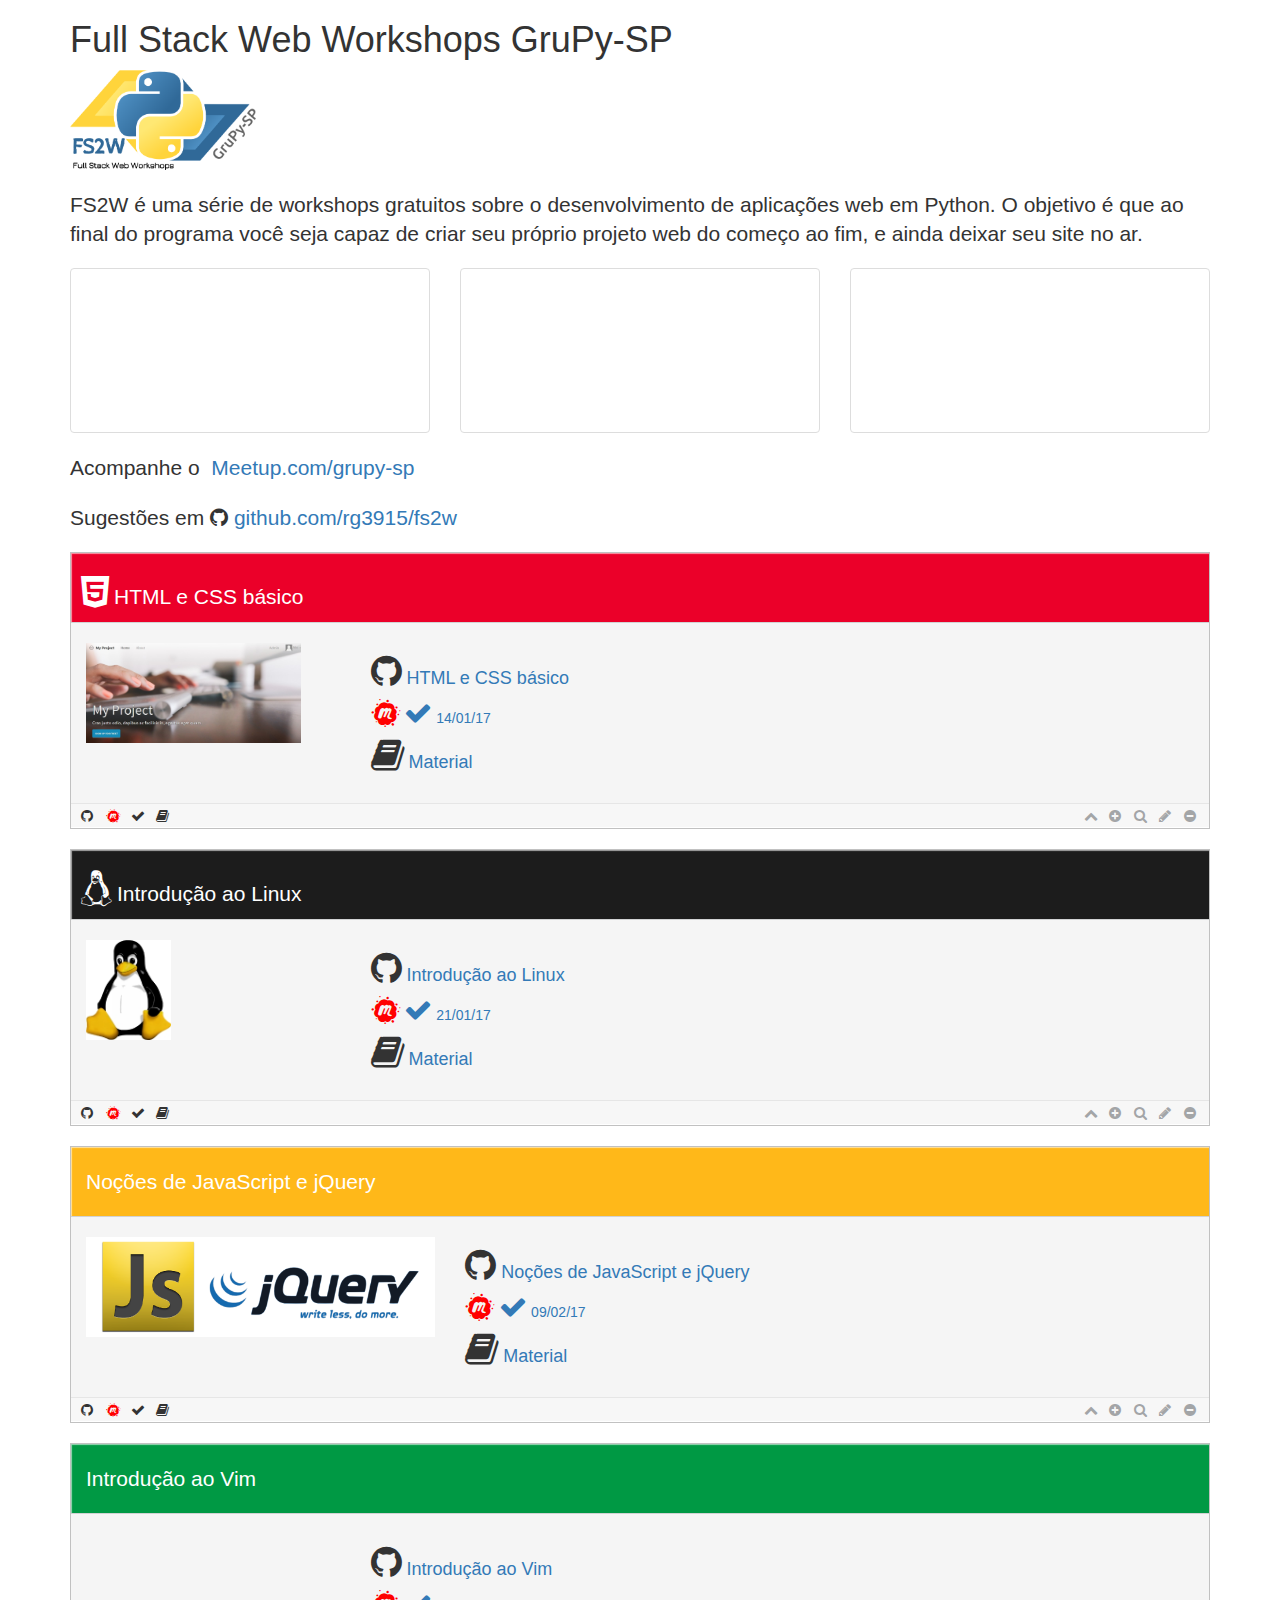
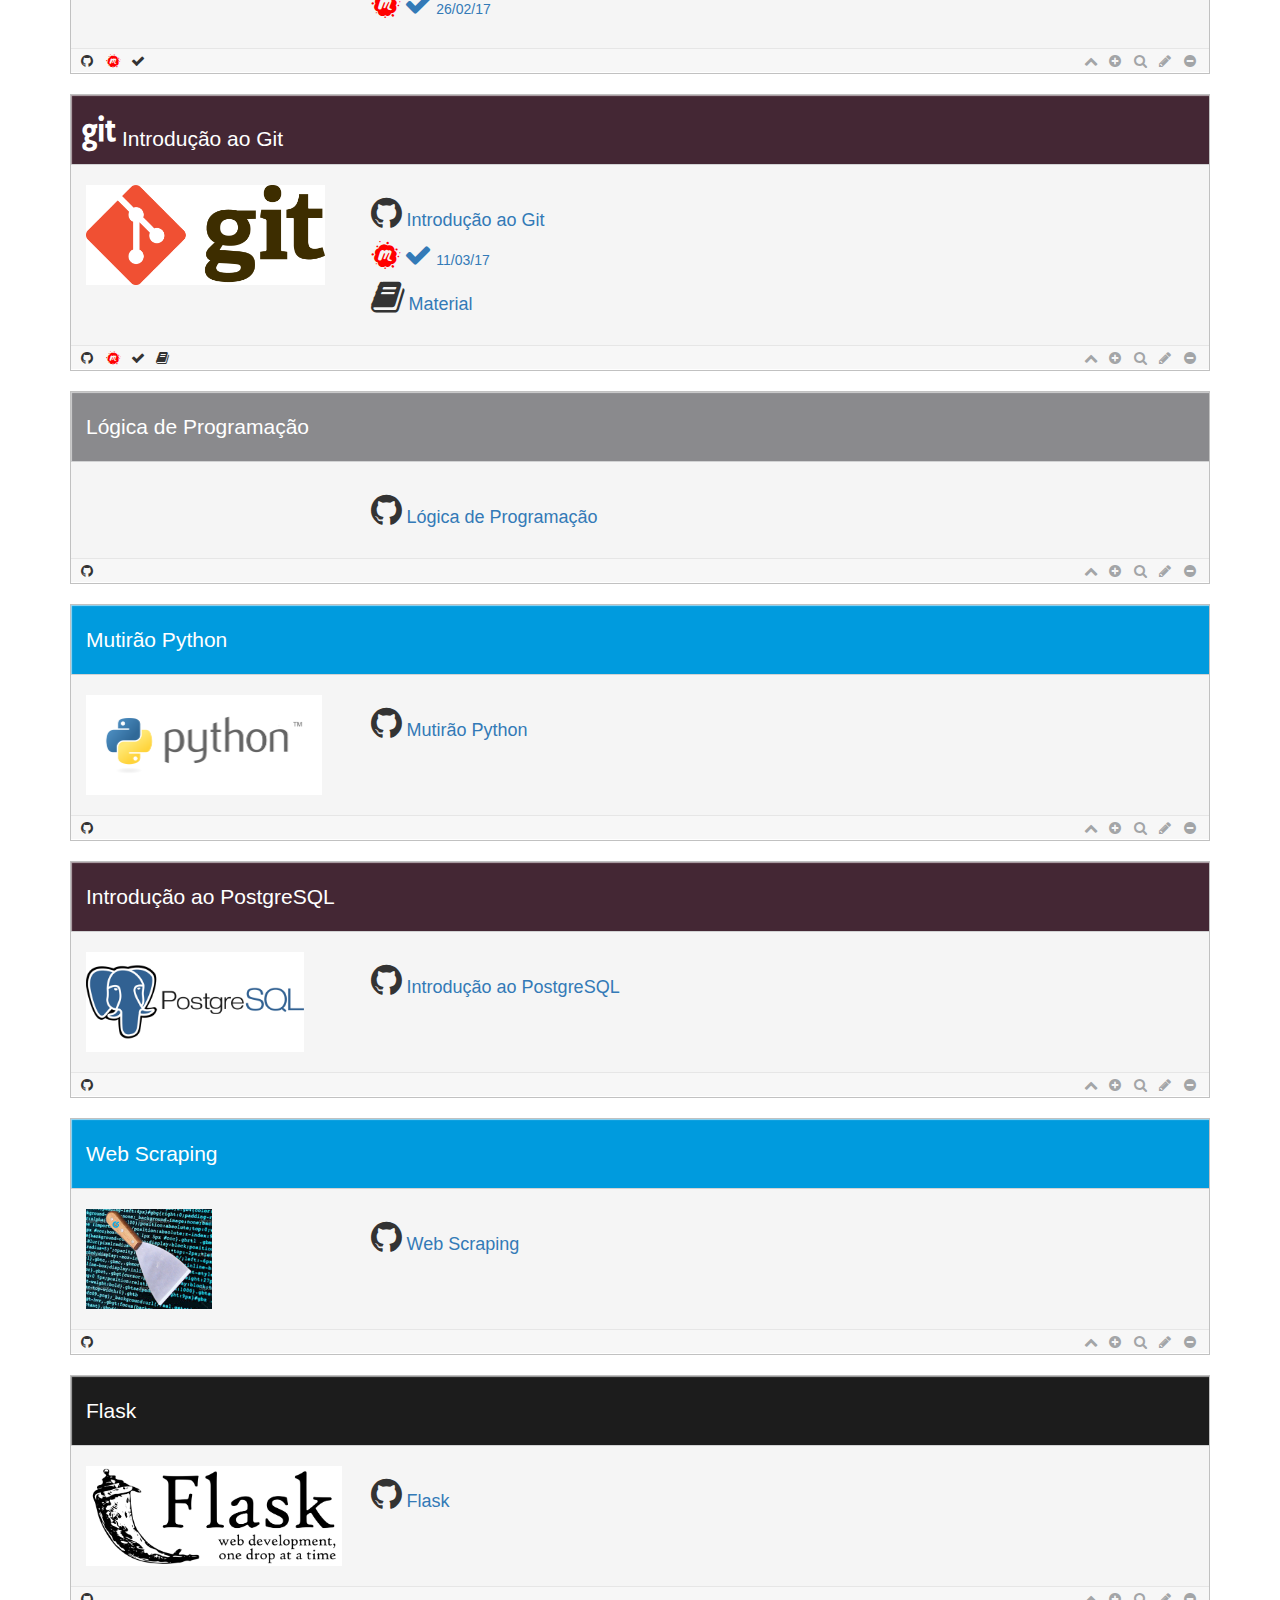
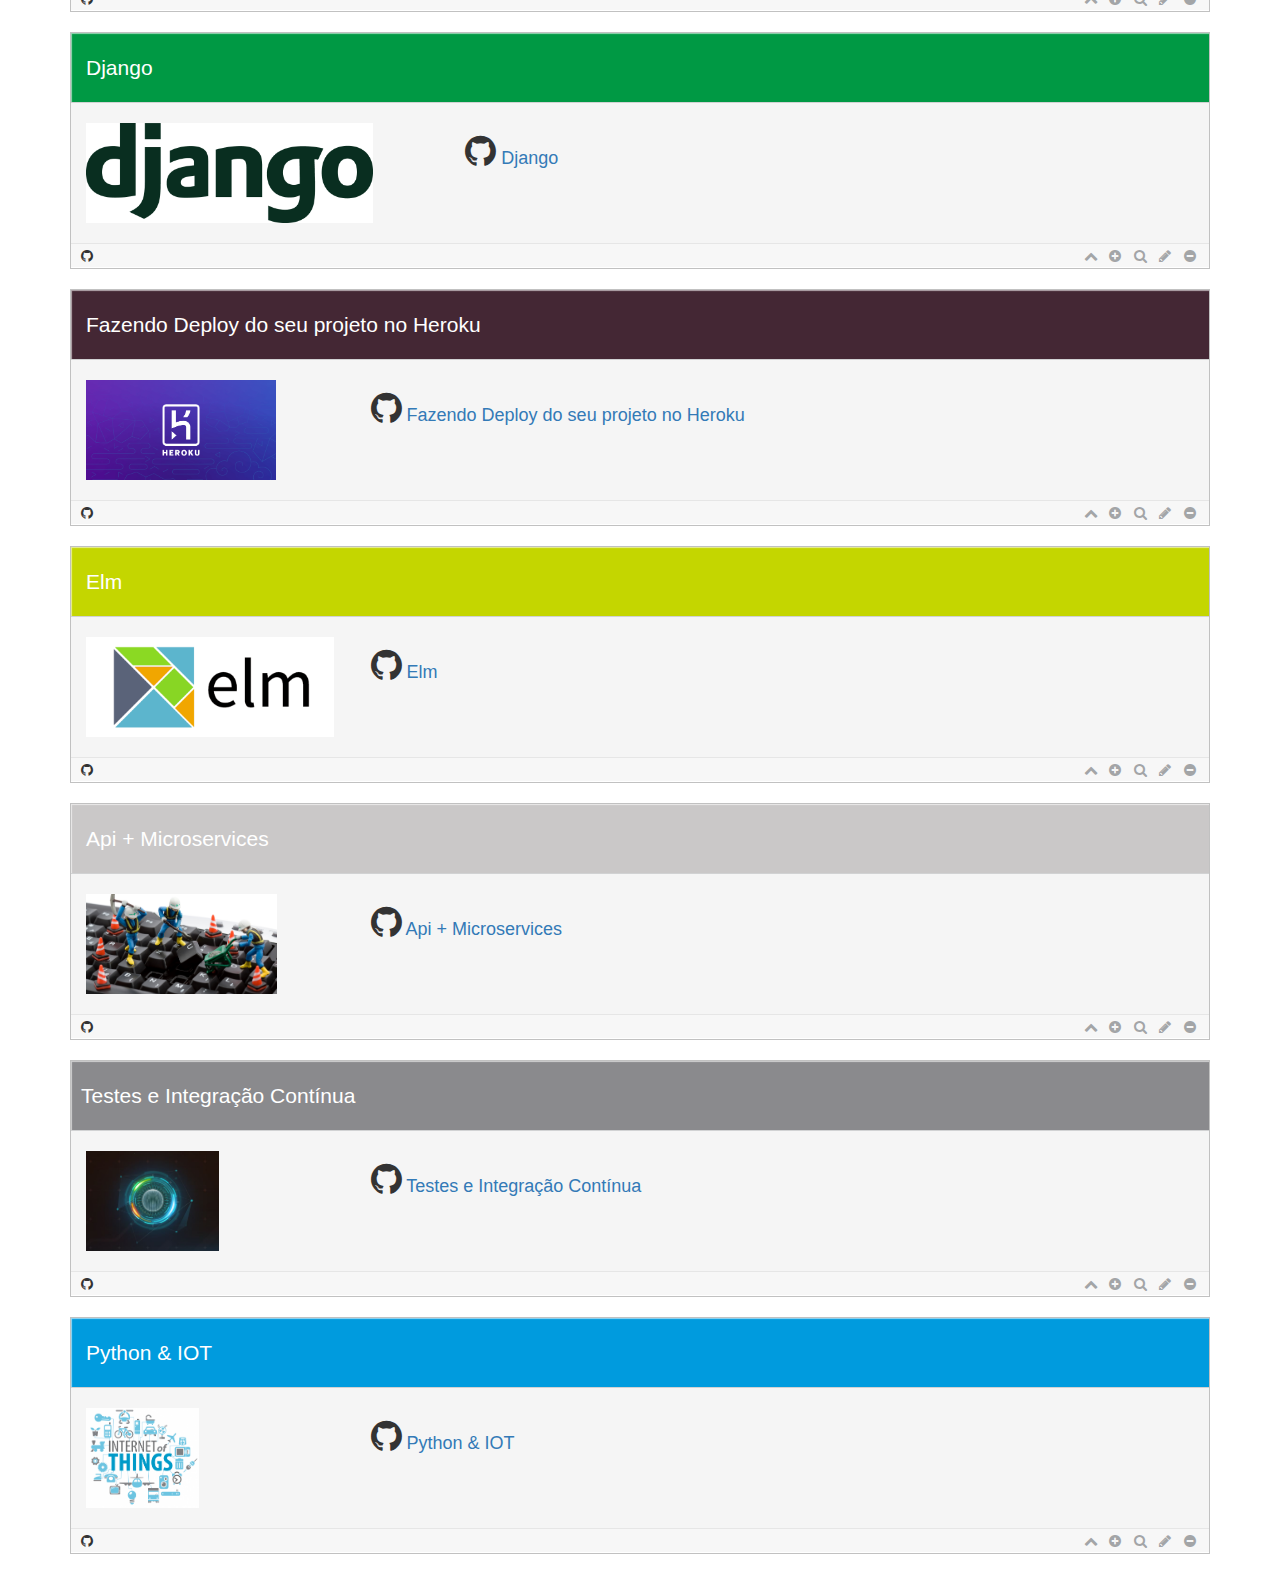
==== index.html @ eae4f8aa "videos" ====
<!DOCTYPE html>
<html lang="en">
<head>
  <meta charset="UTF-8">
  <title>FS2W</title>
  <link rel="stylesheet" href="https://maxcdn.bootstrapcdn.com/font-awesome/4.7.0/css/font-awesome.min.css">
  <link rel="stylesheet" href="https://maxcdn.bootstrapcdn.com/bootstrap/3.3.7/css/bootstrap.min.css">
  <link rel="stylesheet" href="css/status.css">
  <link rel="stylesheet" href="css/style.css">
  <style>
  </style>
</head>
<body>

<div class="container">

<h1>Full Stack Web Workshops GruPy-SP</h1>

<img src="img/fs2w.png" alt="fs2w">

<br>
<br>

<p class="lead">FS2W é uma série de workshops gratuitos sobre o desenvolvimento de aplicações web em Python. O objetivo é que ao final do programa você seja capaz de criar seu próprio projeto web do começo ao fim, e ainda deixar seu site no ar.</p>

<div class="row">
  <div class="col-md-4 col-sm-6 hero-feature">
      <div class="thumbnail">
        <iframe width="100%" src="https://www.youtube.com/embed/ka-7E02YBaE" frameborder="0" allowfullscreen></iframe>
      </div>
  </div>

  <div class="col-md-4 col-sm-6 hero-feature">
      <div class="thumbnail">
        <iframe width="100%" src="https://www.youtube.com/embed/2_ycq6BbQw4" frameborder="0" allowfullscreen></iframe>
      </div>
  </div>

  <div class="col-md-4 col-sm-6 hero-feature">
      <div class="thumbnail">
        <iframe width="100%" src="https://www.youtube.com/embed/T8KTf1VTvoE" frameborder="0" allowfullscreen></iframe>
      </div>
  </div>
</div>

<p class="lead">Acompanhe o <img src="https://a248.e.akamai.net/secure.meetupstatic.com/photos/event/8/f/1/d/highres_454596637.jpeg" alt="" height="30px"> <a href="http://meetup.com/grupy-sp" target="_blank">Meetup.com/grupy-sp</a></p>

<p class="lead">Sugestões em <span class="fa fa-github"></span> <a href="https://github.com/rg3915/fs2w" target="_blank">github.com/rg3915/fs2w</a></p>

<!-- 01 HTML e CSS básico -->

<div class="widget widget-gray"> <!-- TYPE PANEL -->
  <div id="div1" class="widget-head btn-red"> <!-- HEAD PANEL -->
    <h4 class="mytitle">
      <i class="fa fa-html5 fa-2x"></i>
      <span class="lead">HTML e CSS básico</span>
    </h4>
  </div><!-- /HEAD PANEL -->

  <div class="widget-body" id="widget-body1"> <!-- CONTENT PANEL -->
    <div class="row">
      <div class="col-md-3">
        <img src="img/html_css.jpg" alt="">
      </div>
      <div class="col-md-9">
        <h4>
          <i class="fa fa-github fa-2x"></i>
          <a class="mytitle" href="https://github.com/rg3915/fs2w/blob/master/html-e-css-basico.md" target="_blank">
          <span>HTML e CSS básico</span></a>
        </h4>
        <h5>
          <i class="fa fa-meetup fa-2x"></i>
          <a href="http://meetu.ps/356g6q" target="_blank"><i class="fa fa-check fa-2x"></i> 14/01/17</a>
        </h5>
        <h4>
          <i class="fa fa-book fa-2x"></i>
          <a href="http://www.slideshare.net/AmirdoNascimentoElem/html-e-css-71006416" target="_blank">Material</a>
        </h4>
      </div>
    </div>
  </div><!-- /CONTENT PANEL -->

  <div class="widget-footer"><!-- FOOTER PANEL-->
    <div class="lfooter">
      <i class="fa fa-book"></i>
      <i class="fa fa-check"></i>
      <i class="fa fa-meetup"></i>
      <i class="fa fa-github"></i>
    </div>
    <div class="gfa">
      <i class="fa fa-minus-circle fa-1x" data-toggle="tooltip" data-placement="right" title="" data-original-title="FA-MINUS-CIRCLE"></i>
      <i class="fa fa-pencil fa-1x" data-toggle="tooltip" data-placement="right" title="" data-original-title="FA-PENCIL"></i>
      <i class="fa fa-search fa-1x" data-toggle="tooltip" data-placement="right" title="" data-original-title="FA-SEARCH"></i>
      <i class="fa fa-plus-circle fa-1x" data-toggle="tooltip" data-placement="right" title="" data-original-title="FA-PLUS-CIRCLE"></i>
      <i id="toggle1" class="fa fa-chevron-up fa-1x" data-toggle="tooltip" data-placement="right" title="" data-original-title="FA-PLUS-CIRCLE"></i>
    </div>
  </div><!-- /FOOTER PANEL--> 

</div><!-- /TYPE PANEL -->

<!-- 02 Introdução ao Linux -->

<div class="widget widget-gray"> <!-- TYPE PANEL -->
  <div id="div2" class="widget-head btn-black"> <!-- HEAD PANEL -->
    <h4 class="mytitle">
      <i class="fa fa-linux fa-2x"></i>
      <span class="lead">Introdução ao Linux</span>
    </h4>
  </div><!-- /HEAD PANEL -->

  <div class="widget-body" id="widget-body2"> <!-- CONTENT PANEL -->
    <div class="row">
      <div class="col-md-3">
        <img src="img/linux.jpg" alt="">
      </div>
      <div class="col-md-9">
        <h4>
          <i class="fa fa-github fa-2x"></i>
          <a class="mytitle" href="https://github.com/rg3915/fs2w/blob/master/linux.md" target="_blank">
          <span>Introdução ao Linux</span></a>
        </h4>
        <h5>
          <i class="fa fa-meetup fa-2x"></i>
          <a href="http://meetu.ps/35pqQJ" target="_blank"><i class="fa fa-check fa-2x"></i> 21/01/17</a>
        </h5>
        <h4>
          <i class="fa fa-book fa-2x"></i>
          <a href="https://speakerdeck.com/rafaelhenrique/linux-e-python" target="_blank">Material</a>
        </h4>
      </div>
    </div>
  </div><!-- /CONTENT PANEL -->

  <div class="widget-footer"><!-- FOOTER PANEL-->
    <div class="lfooter">
      <i class="fa fa-book"></i>
      <i class="fa fa-check"></i>
      <i class="fa fa-meetup"></i>
      <i class="fa fa-github"></i>
    </div>
    <div class="gfa">
      <i class="fa fa-minus-circle fa-1x" data-toggle="tooltip" data-placement="right" title="" data-original-title="FA-MINUS-CIRCLE"></i>
      <i class="fa fa-pencil fa-1x" data-toggle="tooltip" data-placement="right" title="" data-original-title="FA-PENCIL"></i>
      <i class="fa fa-search fa-1x" data-toggle="tooltip" data-placement="right" title="" data-original-title="FA-SEARCH"></i>
      <i class="fa fa-plus-circle fa-1x" data-toggle="tooltip" data-placement="right" title="" data-original-title="FA-PLUS-CIRCLE"></i>
      <i id="toggle2" class="fa fa-chevron-up fa-1x" data-toggle="tooltip" data-placement="right" title="" data-original-title="FA-PLUS-CIRCLE"></i>
    </div>
  </div><!-- /FOOTER PANEL--> 

</div><!-- /TYPE PANEL -->

<!-- 03 Noções de JavaScript e jQuery -->

<div class="widget widget-gray"> <!-- TYPE PANEL -->
  <div id="div3" class="widget-head btn-yellow"> <!-- HEAD PANEL -->
    <h4 class="mytitle">
      <img src="img/javascript_logo.svg" alt="" height="30px">
      <span class="lead">Noções de JavaScript e jQuery</span>
    </h4>
  </div><!-- /HEAD PANEL -->

  <div class="widget-body" id="widget-body3"> <!-- CONTENT PANEL -->
    <div class="row">
      <div class="col-md-4">
        <img src="img/js_jquery.png" alt="">
      </div>
      <div class="col-md-8">
        <h4>
          <i class="fa fa-github fa-2x"></i>
          <a class="mytitle" href="https://github.com/rg3915/fs2w/blob/master/nocoes-de-javascript-jquery.md" target="_blank">
          <span>Noções de JavaScript e jQuery</span></a>
        </h4>
        <h5>
          <i class="fa fa-meetup fa-2x"></i>
          <a href="http://meetu.ps/35R0yt" target="_blank"><i class="fa fa-check fa-2x"></i> 09/02/17</a>
        </h5>
        <h4>
          <i class="fa fa-book fa-2x"></i>
          <a href="http://bit.ly/2lOz4XF" target="_blank">Material</a>
        </h4>
      </div>
    </div>
  </div><!-- /CONTENT PANEL -->

  <div class="widget-footer"><!-- FOOTER PANEL-->
    <div class="lfooter">
      <i class="fa fa-book"></i>
      <i class="fa fa-check"></i>
      <i class="fa fa-meetup"></i>
      <i class="fa fa-github"></i>
    </div>
    <div class="gfa">
      <i class="fa fa-minus-circle fa-1x" data-toggle="tooltip" data-placement="right" title="" data-original-title="FA-MINUS-CIRCLE"></i>
      <i class="fa fa-pencil fa-1x" data-toggle="tooltip" data-placement="right" title="" data-original-title="FA-PENCIL"></i>
      <i class="fa fa-search fa-1x" data-toggle="tooltip" data-placement="right" title="" data-original-title="FA-SEARCH"></i>
      <i class="fa fa-plus-circle fa-1x" data-toggle="tooltip" data-placement="right" title="" data-original-title="FA-PLUS-CIRCLE"></i>
      <i id="toggle3" class="fa fa-chevron-up fa-1x" data-toggle="tooltip" data-placement="right" title="" data-original-title="FA-PLUS-CIRCLE"></i>
    </div>
  </div><!-- /FOOTER PANEL--> 

</div><!-- /TYPE PANEL -->

<!-- 04 Introdução ao Vim -->

<div class="widget widget-gray"> <!-- TYPE PANEL -->
  <div id="div4" class="widget-head btn-green"> <!-- HEAD PANEL -->
    <h4 class="mytitle">
      <img src="img/vim_white_logo.png" alt="" height="30px">
      <span class="lead">Introdução ao Vim</span>
    </h4>
  </div><!-- /HEAD PANEL -->

  <div class="widget-body" id="widget-body4"> <!-- CONTENT PANEL -->
    <div class="row">
      <div class="col-md-3">
        <img src="img/vim.svg" alt="">
      </div>
      <div class="col-md-9">
        <h4>
          <i class="fa fa-github fa-2x"></i>
          <a class="mytitle" href="https://github.com/rg3915/fs2w/blob/master/vim.md" target="_blank">
          <span>Introdução ao Vim</span></a>
        </h4>
        <h5>
          <i class="fa fa-meetup fa-2x"></i>
          <a href="http://meetu.ps/36XGr4" target="_blank"><i class="fa fa-check fa-2x"></i> 26/02/17</a>
        </h5>
        <!-- <h4>
          <i class="fa fa-book fa-2x"></i>
          <a href="" target="_blank">Material</a>
        </h4> -->
      </div>
    </div>
  </div><!-- /CONTENT PANEL -->

  <div class="widget-footer"><!-- FOOTER PANEL-->
    <div class="lfooter">
      <!-- <i class="fa fa-book"></i> -->
      <i class="fa fa-check"></i>
      <i class="fa fa-meetup"></i>
      <i class="fa fa-github"></i>
    </div>
    <div class="gfa">
      <i class="fa fa-minus-circle fa-1x" data-toggle="tooltip" data-placement="right" title="" data-original-title="FA-MINUS-CIRCLE"></i>
      <i class="fa fa-pencil fa-1x" data-toggle="tooltip" data-placement="right" title="" data-original-title="FA-PENCIL"></i>
      <i class="fa fa-search fa-1x" data-toggle="tooltip" data-placement="right" title="" data-original-title="FA-SEARCH"></i>
      <i class="fa fa-plus-circle fa-1x" data-toggle="tooltip" data-placement="right" title="" data-original-title="FA-PLUS-CIRCLE"></i>
      <i id="toggle4" class="fa fa-chevron-up fa-1x" data-toggle="tooltip" data-placement="right" title="" data-original-title="FA-PLUS-CIRCLE"></i>
    </div>
  </div><!-- /FOOTER PANEL--> 

</div><!-- /TYPE PANEL -->

<!-- 05 Introdução ao Git -->

<div class="widget widget-gray"> <!-- TYPE PANEL -->
  <div id="div5" class="widget-head btn-violet"> <!-- HEAD PANEL -->
    <h4 class="mytitle">
      <i class="fa fa-git fa-2x"></i>
      <span class="lead">Introdução ao Git</span>
    </h4>
  </div><!-- /HEAD PANEL -->

  <div class="widget-body" id="widget-body5"> <!-- CONTENT PANEL -->
    <div class="row">
      <div class="col-md-3">
        <img src="img/git.png" alt="">
      </div>
      <div class="col-md-9">
        <h4>
          <i class="fa fa-github fa-2x"></i>
          <a class="mytitle" href="https://github.com/rg3915/fs2w/blob/master/introducao-a-git.md" target="_blank">
          <span>Introdução ao Git</span></a>
        </h4>
        <h5>
          <i class="fa fa-meetup fa-2x"></i>
          <a href="http://meetu.ps/37nqPm" target="_blank"><i class="fa fa-check fa-2x"></i> 11/03/17</a>
        </h5>
        <h4>
          <i class="fa fa-book fa-2x"></i>
          <a href="https://github.com/samukasmk/git-brucelee/" target="_blank">Material</a>
        </h4>
      </div>
    </div>
  </div><!-- /CONTENT PANEL -->

  <div class="widget-footer"><!-- FOOTER PANEL-->
    <div class="lfooter">
      <i class="fa fa-book"></i>
      <i class="fa fa-check"></i>
      <i class="fa fa-meetup"></i>
      <i class="fa fa-github"></i>
    </div>
    <div class="gfa">
      <i class="fa fa-minus-circle fa-1x" data-toggle="tooltip" data-placement="right" title="" data-original-title="FA-MINUS-CIRCLE"></i>
      <i class="fa fa-pencil fa-1x" data-toggle="tooltip" data-placement="right" title="" data-original-title="FA-PENCIL"></i>
      <i class="fa fa-search fa-1x" data-toggle="tooltip" data-placement="right" title="" data-original-title="FA-SEARCH"></i>
      <i class="fa fa-plus-circle fa-1x" data-toggle="tooltip" data-placement="right" title="" data-original-title="FA-PLUS-CIRCLE"></i>
      <i id="toggle5" class="fa fa-chevron-up fa-1x" data-toggle="tooltip" data-placement="right" title="" data-original-title="FA-PLUS-CIRCLE"></i>
    </div>
  </div><!-- /FOOTER PANEL--> 

</div><!-- /TYPE PANEL -->

<!-- 06 Lógica de Programação -->

<div class="widget widget-gray"> <!-- TYPE PANEL -->
  <div id="div6" class="widget-head btn-dark-gray"> <!-- HEAD PANEL -->
    <h4 class="mytitle">
      <img src="img/brain.svg" alt="" height="30px">
      <span class="lead">Lógica de Programação</span>
    </h4>
  </div><!-- /HEAD PANEL -->

  <div class="widget-body" id="widget-body6"> <!-- CONTENT PANEL -->
    <div class="row">
      <div class="col-md-3">
        <img src="https://images.alphacoders.com/546/546191.jpg" alt="">
      </div>
      <div class="col-md-9">
        <h4>
          <i class="fa fa-github fa-2x"></i>
          <a class="mytitle" href="https://github.com/rg3915/fs2w/blob/master/logica-de-programacao.md" target="_blank">
          <span>Lógica de Programação</span></a>
        </h4>
        <!-- <h5>
          <i class="fa fa-meetup fa-2x"></i>
          <a href="" target="_blank"> /17</a>
        </h5>
        <h4>
          <i class="fa fa-book fa-2x"></i>
          <a href="" target="_blank">Material</a>
        </h4> -->
      </div>
    </div>
  </div><!-- /CONTENT PANEL -->

  <div class="widget-footer"><!-- FOOTER PANEL-->
    <div class="lfooter">
      <!-- <i class="fa fa-book"></i>
      <i class="fa fa-meetup"></i> -->
      <i class="fa fa-github"></i>
    </div>
    <div class="gfa">
      <i class="fa fa-minus-circle fa-1x" data-toggle="tooltip" data-placement="right" title="" data-original-title="FA-MINUS-CIRCLE"></i>
      <i class="fa fa-pencil fa-1x" data-toggle="tooltip" data-placement="right" title="" data-original-title="FA-PENCIL"></i>
      <i class="fa fa-search fa-1x" data-toggle="tooltip" data-placement="right" title="" data-original-title="FA-SEARCH"></i>
      <i class="fa fa-plus-circle fa-1x" data-toggle="tooltip" data-placement="right" title="" data-original-title="FA-PLUS-CIRCLE"></i>
      <i id="toggle6" class="fa fa-chevron-up fa-1x" data-toggle="tooltip" data-placement="right" title="" data-original-title="FA-PLUS-CIRCLE"></i>
    </div>
  </div><!-- /FOOTER PANEL--> 

</div><!-- /TYPE PANEL -->


<!-- 07 Mutirão Python -->

<div class="widget widget-gray"> <!-- TYPE PANEL -->
  <div id="div7" class="widget-head btn-blue"> <!-- HEAD PANEL -->
    <h4 class="mytitle">
      <img src="img/python_white_logo.png" alt="" height="30px">
      <span class="lead">Mutirão Python</span>
    </h4>
  </div><!-- /HEAD PANEL -->

  <div class="widget-body" id="widget-body7"> <!-- CONTENT PANEL -->
    <div class="row">
      <div class="col-md-3">
        <img src="img/python2.png" alt="">
      </div>
      <div class="col-md-9">
        <h4>
          <i class="fa fa-github fa-2x"></i>
          <a class="mytitle" href="https://github.com/rg3915/fs2w/blob/master/LINK" target="_blank">
          <span>Mutirão Python</span></a>
        </h4>
        <!-- <h5>
          <i class="fa fa-meetup fa-2x"></i>
          <a href="" target="_blank"> /17</a>
        </h5>
        <h4>
          <i class="fa fa-book fa-2x"></i>
          <a href="" target="_blank">Material</a>
        </h4> -->
      </div>
    </div>
  </div><!-- /CONTENT PANEL -->

  <div class="widget-footer"><!-- FOOTER PANEL-->
    <div class="lfooter">
      <!-- <i class="fa fa-book"></i>
      <i class="fa fa-meetup"></i> -->
      <i class="fa fa-github"></i>
    </div>
    <div class="gfa">
      <i class="fa fa-minus-circle fa-1x" data-toggle="tooltip" data-placement="right" title="" data-original-title="FA-MINUS-CIRCLE"></i>
      <i class="fa fa-pencil fa-1x" data-toggle="tooltip" data-placement="right" title="" data-original-title="FA-PENCIL"></i>
      <i class="fa fa-search fa-1x" data-toggle="tooltip" data-placement="right" title="" data-original-title="FA-SEARCH"></i>
      <i class="fa fa-plus-circle fa-1x" data-toggle="tooltip" data-placement="right" title="" data-original-title="FA-PLUS-CIRCLE"></i>
      <i id="toggle7" class="fa fa-chevron-up fa-1x" data-toggle="tooltip" data-placement="right" title="" data-original-title="FA-PLUS-CIRCLE"></i>
    </div>
  </div><!-- /FOOTER PANEL--> 

</div><!-- /TYPE PANEL -->

<!-- 08 Introdução ao PostgreSQL -->

<div class="widget widget-gray"> <!-- TYPE PANEL -->
  <div id="div8" class="widget-head btn-violet"> <!-- HEAD PANEL -->
    <h4 class="mytitle">
      <img src="img/postgresql_white_logo.png" alt="" height="30px">
      <span class="lead">Introdução ao PostgreSQL</span>
    </h4>
  </div><!-- /HEAD PANEL -->

  <div class="widget-body" id="widget-body8"> <!-- CONTENT PANEL -->
    <div class="row">
      <div class="col-md-3">
        <img src="img/postgresql2.png" alt="">
      </div>
      <div class="col-md-9">
        <h4>
          <i class="fa fa-github fa-2x"></i>
          <a class="mytitle" href="https://github.com/rg3915/fs2w/blob/master/introducao-ao-postgresql.md" target="_blank">
          <span>Introdução ao PostgreSQL</span></a>
        </h4>
        <!-- <h5>
          <i class="fa fa-meetup fa-2x"></i>
          <a href="" target="_blank"> /17</a>
        </h5>
        <h4>
          <i class="fa fa-book fa-2x"></i>
          <a href="" target="_blank">Material</a>
        </h4> -->
      </div>
    </div>
  </div><!-- /CONTENT PANEL -->

  <div class="widget-footer"><!-- FOOTER PANEL-->
    <div class="lfooter">
      <!-- <i class="fa fa-book"></i>
      <i class="fa fa-meetup"></i> -->
      <i class="fa fa-github"></i>
    </div>
    <div class="gfa">
      <i class="fa fa-minus-circle fa-1x" data-toggle="tooltip" data-placement="right" title="" data-original-title="FA-MINUS-CIRCLE"></i>
      <i class="fa fa-pencil fa-1x" data-toggle="tooltip" data-placement="right" title="" data-original-title="FA-PENCIL"></i>
      <i class="fa fa-search fa-1x" data-toggle="tooltip" data-placement="right" title="" data-original-title="FA-SEARCH"></i>
      <i class="fa fa-plus-circle fa-1x" data-toggle="tooltip" data-placement="right" title="" data-original-title="FA-PLUS-CIRCLE"></i>
      <i id="toggle8" class="fa fa-chevron-up fa-1x" data-toggle="tooltip" data-placement="right" title="" data-original-title="FA-PLUS-CIRCLE"></i>
    </div>
  </div><!-- /FOOTER PANEL--> 

</div><!-- /TYPE PANEL -->


<!-- 09 Web Scraping -->

<div class="widget widget-gray"> <!-- TYPE PANEL -->
  <div id="div9" class="widget-head btn-blue"> <!-- HEAD PANEL -->
    <h4 class="mytitle">
      <img src="img/scrapy.png" alt="" height="30px">
      <span class="lead">Web Scraping</span>
    </h4>
  </div><!-- /HEAD PANEL -->

  <div class="widget-body" id="widget-body9"> <!-- CONTENT PANEL -->
    <div class="row">
      <div class="col-md-3">
        <img src="img/web_scraper.png" alt="">
      </div>
      <div class="col-md-9">
        <h4>
          <i class="fa fa-github fa-2x"></i>
          <a class="mytitle" href="https://github.com/rg3915/fs2w/blob/master/web-scraping.md" target="_blank">
          <span>Web Scraping</span></a>
        </h4>
        <!-- <h5>
          <i class="fa fa-meetup fa-2x"></i>
          <a href="" target="_blank"> /17</a>
        </h5>
        <h4>
          <i class="fa fa-book fa-2x"></i>
          <a href="" target="_blank">Material</a>
        </h4> -->
      </div>
    </div>
  </div><!-- /CONTENT PANEL -->

  <div class="widget-footer"><!-- FOOTER PANEL-->
    <div class="lfooter">
      <!-- <i class="fa fa-book"></i>
      <i class="fa fa-meetup"></i> -->
      <i class="fa fa-github"></i>
    </div>
    <div class="gfa">
      <i class="fa fa-minus-circle fa-1x" data-toggle="tooltip" data-placement="right" title="" data-original-title="FA-MINUS-CIRCLE"></i>
      <i class="fa fa-pencil fa-1x" data-toggle="tooltip" data-placement="right" title="" data-original-title="FA-PENCIL"></i>
      <i class="fa fa-search fa-1x" data-toggle="tooltip" data-placement="right" title="" data-original-title="FA-SEARCH"></i>
      <i class="fa fa-plus-circle fa-1x" data-toggle="tooltip" data-placement="right" title="" data-original-title="FA-PLUS-CIRCLE"></i>
      <i id="toggle9" class="fa fa-chevron-up fa-1x" data-toggle="tooltip" data-placement="right" title="" data-original-title="FA-PLUS-CIRCLE"></i>
    </div>
  </div><!-- /FOOTER PANEL--> 

</div><!-- /TYPE PANEL -->


<!-- 10 Flask -->

<div class="widget widget-gray"> <!-- TYPE PANEL -->
  <div id="div10" class="widget-head btn-black"> <!-- HEAD PANEL -->
    <h4 class="mytitle">
      <img src="img/flask_logo.png" alt="" height="30px">
      <span class="lead">Flask</span>
    </h4>
  </div><!-- /HEAD PANEL -->

  <div class="widget-body" id="widget-body10"> <!-- CONTENT PANEL -->
    <div class="row">
      <div class="col-md-3">
        <img src="img/flask2.png" alt="">
      </div>
      <div class="col-md-9">
        <h4>
          <i class="fa fa-github fa-2x"></i>
          <a class="mytitle" href="https://github.com/rg3915/fs2w/blob/master/flask.md" target="_blank">
          <span>Flask</span></a>
        </h4>
        <!-- <h5>
          <i class="fa fa-meetup fa-2x"></i>
          <a href="" target="_blank"> /17</a>
        </h5>
        <h4>
          <i class="fa fa-book fa-2x"></i>
          <a href="" target="_blank">Material</a>
        </h4> -->
      </div>
    </div>
  </div><!-- /CONTENT PANEL -->

  <div class="widget-footer"><!-- FOOTER PANEL-->
    <div class="lfooter">
      <!-- <i class="fa fa-book"></i>
      <i class="fa fa-meetup"></i> -->
      <i class="fa fa-github"></i>
    </div>
    <div class="gfa">
      <i class="fa fa-minus-circle fa-1x" data-toggle="tooltip" data-placement="right" title="" data-original-title="FA-MINUS-CIRCLE"></i>
      <i class="fa fa-pencil fa-1x" data-toggle="tooltip" data-placement="right" title="" data-original-title="FA-PENCIL"></i>
      <i class="fa fa-search fa-1x" data-toggle="tooltip" data-placement="right" title="" data-original-title="FA-SEARCH"></i>
      <i class="fa fa-plus-circle fa-1x" data-toggle="tooltip" data-placement="right" title="" data-original-title="FA-PLUS-CIRCLE"></i>
      <i id="toggle10" class="fa fa-chevron-up fa-1x" data-toggle="tooltip" data-placement="right" title="" data-original-title="FA-PLUS-CIRCLE"></i>
    </div>
  </div><!-- /FOOTER PANEL--> 

</div><!-- /TYPE PANEL -->


<!-- 11 Django -->

<div class="widget widget-gray"> <!-- TYPE PANEL -->
  <div id="div11" class="widget-head btn-green"> <!-- HEAD PANEL -->
    <h4 class="mytitle">
      <img src="img/django_logo.png" alt="" height="30px">
      <span class="lead">Django</span>
    </h4>
  </div><!-- /HEAD PANEL -->

  <div class="widget-body" id="widget-body11"> <!-- CONTENT PANEL -->
    <div class="row">
      <div class="col-md-4">
        <img src="img/django.png" alt="">
      </div>
      <div class="col-md-8">
        <h4>
          <i class="fa fa-github fa-2x"></i>
          <a class="mytitle" href="https://github.com/rg3915/fs2w/blob/master/django.md" target="_blank">
          <span>Django</span></a>
        </h4>
        <!-- <h5>
          <i class="fa fa-meetup fa-2x"></i>
          <a href="" target="_blank"> /17</a>
        </h5>
        <h4>
          <i class="fa fa-book fa-2x"></i>
          <a href="" target="_blank">Material</a>
        </h4> -->
      </div>
    </div>
  </div><!-- /CONTENT PANEL -->

  <div class="widget-footer"><!-- FOOTER PANEL-->
    <div class="lfooter">
      <!-- <i class="fa fa-book"></i>
      <i class="fa fa-meetup"></i> -->
      <i class="fa fa-github"></i>
    </div>
    <div class="gfa">
      <i class="fa fa-minus-circle fa-1x" data-toggle="tooltip" data-placement="right" title="" data-original-title="FA-MINUS-CIRCLE"></i>
      <i class="fa fa-pencil fa-1x" data-toggle="tooltip" data-placement="right" title="" data-original-title="FA-PENCIL"></i>
      <i class="fa fa-search fa-1x" data-toggle="tooltip" data-placement="right" title="" data-original-title="FA-SEARCH"></i>
      <i class="fa fa-plus-circle fa-1x" data-toggle="tooltip" data-placement="right" title="" data-original-title="FA-PLUS-CIRCLE"></i>
      <i id="toggle11" class="fa fa-chevron-up fa-1x" data-toggle="tooltip" data-placement="right" title="" data-original-title="FA-PLUS-CIRCLE"></i>
    </div>
  </div><!-- /FOOTER PANEL--> 

</div><!-- /TYPE PANEL -->



<!-- 12 Fazendo Deploy do seu projeto no Heroku -->

<div class="widget widget-gray"> <!-- TYPE PANEL -->
  <div id="div12" class="widget-head btn-violet"> <!-- HEAD PANEL -->
    <h4 class="mytitle">
      <img src="img/heroku_white_logo.png" alt="" height="30px">
      <span class="lead">Fazendo Deploy do seu projeto no Heroku</span>
    </h4>
  </div><!-- /HEAD PANEL -->

  <div class="widget-body" id="widget-body12"> <!-- CONTENT PANEL -->
    <div class="row">
      <div class="col-md-3">
        <img src="img/heroku.png" alt="">
      </div>
      <div class="col-md-9">
        <h4>
          <i class="fa fa-github fa-2x"></i>
          <a class="mytitle" href="https://github.com/rg3915/fs2w/blob/master/fazendo-deploy-do-seu-projeto-no-heroku.md" target="_blank">
          <span>Fazendo Deploy do seu projeto no Heroku</span></a>
        </h4>
        <!-- <h5>
          <i class="fa fa-meetup fa-2x"></i>
          <a href="" target="_blank"> /17</a>
        </h5>
        <h4>
          <i class="fa fa-book fa-2x"></i>
          <a href="" target="_blank">Material</a>
        </h4> -->
      </div>
    </div>
  </div><!-- /CONTENT PANEL -->

  <div class="widget-footer"><!-- FOOTER PANEL-->
    <div class="lfooter">
      <!-- <i class="fa fa-book"></i>
      <i class="fa fa-meetup"></i> -->
      <i class="fa fa-github"></i>
    </div>
    <div class="gfa">
      <i class="fa fa-minus-circle fa-1x" data-toggle="tooltip" data-placement="right" title="" data-original-title="FA-MINUS-CIRCLE"></i>
      <i class="fa fa-pencil fa-1x" data-toggle="tooltip" data-placement="right" title="" data-original-title="FA-PENCIL"></i>
      <i class="fa fa-search fa-1x" data-toggle="tooltip" data-placement="right" title="" data-original-title="FA-SEARCH"></i>
      <i class="fa fa-plus-circle fa-1x" data-toggle="tooltip" data-placement="right" title="" data-original-title="FA-PLUS-CIRCLE"></i>
      <i id="toggle12" class="fa fa-chevron-up fa-1x" data-toggle="tooltip" data-placement="right" title="" data-original-title="FA-PLUS-CIRCLE"></i>
    </div>
  </div><!-- /FOOTER PANEL--> 

</div><!-- /TYPE PANEL -->


<!-- 13 Elm -->

<div class="widget widget-gray"> <!-- TYPE PANEL -->
  <div id="div13" class="widget-head btn-light-green"> <!-- HEAD PANEL -->
    <h4 class="mytitle">
      <img src="img/elm_logo.png" alt="" height="30px">
      <span class="lead">Elm</span>
    </h4>
  </div><!-- /HEAD PANEL -->

  <div class="widget-body" id="widget-body13"> <!-- CONTENT PANEL -->
    <div class="row">
      <div class="col-md-3">
        <img src="img/elm.png" alt="">
      </div>
      <div class="col-md-9">
        <h4>
          <i class="fa fa-github fa-2x"></i>
          <a class="mytitle" href="https://github.com/rg3915/fs2w/blob/master/elm.md" target="_blank">
          <span>Elm</span></a>
        </h4>
        <!-- <h5>
          <i class="fa fa-meetup fa-2x"></i>
          <a href="" target="_blank"> /17</a>
        </h5>
        <h4>
          <i class="fa fa-book fa-2x"></i>
          <a href="" target="_blank">Material</a>
        </h4> -->
      </div>
    </div>
  </div><!-- /CONTENT PANEL -->

  <div class="widget-footer"><!-- FOOTER PANEL-->
    <div class="lfooter">
      <!-- <i class="fa fa-book"></i>
      <i class="fa fa-meetup"></i> -->
      <i class="fa fa-github"></i>
    </div>
    <div class="gfa">
      <i class="fa fa-minus-circle fa-1x" data-toggle="tooltip" data-placement="right" title="" data-original-title="FA-MINUS-CIRCLE"></i>
      <i class="fa fa-pencil fa-1x" data-toggle="tooltip" data-placement="right" title="" data-original-title="FA-PENCIL"></i>
      <i class="fa fa-search fa-1x" data-toggle="tooltip" data-placement="right" title="" data-original-title="FA-SEARCH"></i>
      <i class="fa fa-plus-circle fa-1x" data-toggle="tooltip" data-placement="right" title="" data-original-title="FA-PLUS-CIRCLE"></i>
      <i id="toggle13" class="fa fa-chevron-up fa-1x" data-toggle="tooltip" data-placement="right" title="" data-original-title="FA-PLUS-CIRCLE"></i>
    </div>
  </div><!-- /FOOTER PANEL--> 

</div><!-- /TYPE PANEL -->


<!-- 14 Api + Microservices -->

<div class="widget widget-gray"> <!-- TYPE PANEL -->
  <div id="div14" class="widget-head btn-gray"> <!-- HEAD PANEL -->
    <h4 class="mytitle">
      <img src="img/micro-services.png" alt="" height="30px">
      <span class="lead">Api + Microservices</span>
    </h4>
  </div><!-- /HEAD PANEL -->

  <div class="widget-body" id="widget-body14"> <!-- CONTENT PANEL -->
    <div class="row">
      <div class="col-md-3">
        <img src="img/microservices.jpg" alt="">
      </div>
      <div class="col-md-9">
        <h4>
          <i class="fa fa-github fa-2x"></i>
          <a class="mytitle" href="https://github.com/rg3915/fs2w/blob/master/api-e-microservices.md" target="_blank">
          <span>Api + Microservices</span></a>
        </h4>
        <!-- <h5>
          <i class="fa fa-meetup fa-2x"></i>
          <a href="" target="_blank"> /17</a>
        </h5>
        <h4>
          <i class="fa fa-book fa-2x"></i>
          <a href="" target="_blank">Material</a>
        </h4> -->
      </div>
    </div>
  </div><!-- /CONTENT PANEL -->

  <div class="widget-footer"><!-- FOOTER PANEL-->
    <div class="lfooter">
      <!-- <i class="fa fa-book"></i>
      <i class="fa fa-meetup"></i> -->
      <i class="fa fa-github"></i>
    </div>
    <div class="gfa">
      <i class="fa fa-minus-circle fa-1x" data-toggle="tooltip" data-placement="right" title="" data-original-title="FA-MINUS-CIRCLE"></i>
      <i class="fa fa-pencil fa-1x" data-toggle="tooltip" data-placement="right" title="" data-original-title="FA-PENCIL"></i>
      <i class="fa fa-search fa-1x" data-toggle="tooltip" data-placement="right" title="" data-original-title="FA-SEARCH"></i>
      <i class="fa fa-plus-circle fa-1x" data-toggle="tooltip" data-placement="right" title="" data-original-title="FA-PLUS-CIRCLE"></i>
      <i id="toggle14" class="fa fa-chevron-up fa-1x" data-toggle="tooltip" data-placement="right" title="" data-original-title="FA-PLUS-CIRCLE"></i>
    </div>
  </div><!-- /FOOTER PANEL--> 

</div><!-- /TYPE PANEL -->


<!-- 15 Testes e Integração Contínua -->

<div class="widget widget-gray"> <!-- TYPE PANEL -->
  <div id="div15" class="widget-head btn-dark-gray"> <!-- HEAD PANEL -->
    <h4 class="mytitle">
      <span class="lead">Testes e Integração Contínua</span>
    </h4>
  </div><!-- /HEAD PANEL -->

  <div class="widget-body" id="widget-body15"> <!-- CONTENT PANEL -->
    <div class="row">
      <div class="col-md-3">
        <img src="img/integ_cont.jpg" alt="">
      </div>
      <div class="col-md-9">
        <h4>
          <i class="fa fa-github fa-2x"></i>
          <a class="mytitle" href="https://github.com/rg3915/fs2w/blob/master/testes-e-integracao-continua.md" target="_blank">
          <span>Testes e Integração Contínua</span></a>
        </h4>
        <!-- <h5>
          <i class="fa fa-meetup fa-2x"></i>
          <a href="" target="_blank"> /17</a>
        </h5>
        <h4>
          <i class="fa fa-book fa-2x"></i>
          <a href="" target="_blank">Material</a>
        </h4> -->
      </div>
    </div>
  </div><!-- /CONTENT PANEL -->

  <div class="widget-footer"><!-- FOOTER PANEL-->
    <div class="lfooter">
      <!-- <i class="fa fa-book"></i>
      <i class="fa fa-meetup"></i> -->
      <i class="fa fa-github"></i>
    </div>
    <div class="gfa">
      <i class="fa fa-minus-circle fa-1x" data-toggle="tooltip" data-placement="right" title="" data-original-title="FA-MINUS-CIRCLE"></i>
      <i class="fa fa-pencil fa-1x" data-toggle="tooltip" data-placement="right" title="" data-original-title="FA-PENCIL"></i>
      <i class="fa fa-search fa-1x" data-toggle="tooltip" data-placement="right" title="" data-original-title="FA-SEARCH"></i>
      <i class="fa fa-plus-circle fa-1x" data-toggle="tooltip" data-placement="right" title="" data-original-title="FA-PLUS-CIRCLE"></i>
      <i id="toggle15" class="fa fa-chevron-up fa-1x" data-toggle="tooltip" data-placement="right" title="" data-original-title="FA-PLUS-CIRCLE"></i>
    </div>
  </div><!-- /FOOTER PANEL--> 

</div><!-- /TYPE PANEL -->


<!-- 16 Python & IOT -->

<div class="widget widget-gray"> <!-- TYPE PANEL -->
  <div id="div16" class="widget-head btn-blue"> <!-- HEAD PANEL -->
    <h4 class="mytitle">
      <img src="img/iot_logo.png" alt="" height="30px">
      <span class="lead">Python & IOT</span>
    </h4>
  </div><!-- /HEAD PANEL -->

  <div class="widget-body" id="widget-body16"> <!-- CONTENT PANEL -->
    <div class="row">
      <div class="col-md-3">
        <img src="img/iot.png" alt="">
      </div>
      <div class="col-md-9">
        <h4>
          <i class="fa fa-github fa-2x"></i>
          <a class="mytitle" href="https://github.com/rg3915/fs2w/blob/master/iot.md" target="_blank">
          <span>Python & IOT</span></a>
        </h4>
        <!-- <h5>
          <i class="fa fa-meetup fa-2x"></i>
          <a href="" target="_blank"> /17</a>
        </h5>
        <h4>
          <i class="fa fa-book fa-2x"></i>
          <a href="" target="_blank">Material</a>
        </h4> -->
      </div>
    </div>
  </div><!-- /CONTENT PANEL -->

  <div class="widget-footer"><!-- FOOTER PANEL-->
    <div class="lfooter">
      <!-- <i class="fa fa-book"></i>
      <i class="fa fa-meetup"></i> -->
      <i class="fa fa-github"></i>
    </div>
    <div class="gfa">
      <i class="fa fa-minus-circle fa-1x" data-toggle="tooltip" data-placement="right" title="" data-original-title="FA-MINUS-CIRCLE"></i>
      <i class="fa fa-pencil fa-1x" data-toggle="tooltip" data-placement="right" title="" data-original-title="FA-PENCIL"></i>
      <i class="fa fa-search fa-1x" data-toggle="tooltip" data-placement="right" title="" data-original-title="FA-SEARCH"></i>
      <i class="fa fa-plus-circle fa-1x" data-toggle="tooltip" data-placement="right" title="" data-original-title="FA-PLUS-CIRCLE"></i>
      <i id="toggle16" class="fa fa-chevron-up fa-1x" data-toggle="tooltip" data-placement="right" title="" data-original-title="FA-PLUS-CIRCLE"></i>
    </div>
  </div><!-- /FOOTER PANEL--> 

</div><!-- /TYPE PANEL -->


</div>

  <script src="https://code.jquery.com/jquery-3.1.1.min.js"></script>
  <script src="https://maxcdn.bootstrapcdn.com/bootstrap/3.3.4/js/bootstrap.min.js"></script>
  <script src="js/main.js"></script>

</body>
</html>

<!-- http://bootsnipp.com/snippets/featured/panel-with-fontawesome-and-accordion -->
---- css/status.css ----
.btn-red {
  color: #fff;
  background-color: #EB0029;
  /* border-color: #AF001F; */
}
.btn-red:hover, .btn-red:focus, .btn-red:active, .btn-red.active, .open .dropdown-toggle.btn-red {
  color: #fff;
  background-color: #AF001F;
  /* border-color: #EB0029; */
}
.btn-red:active, .btn-red.active, .open .dropdown-toggle.btn-red {
  background-image: none;
}
.btn-red.disabled, .btn-red[disabled], fieldset[disabled] .btn-red, .btn-red.disabled:hover, .btn-red[disabled]:hover, fieldset[disabled] .btn-red:hover, .btn-red.disabled:focus, .btn-red[disabled]:focus, fieldset[disabled] .btn-red:focus, .btn-red.disabled:active, .btn-red[disabled]:active, fieldset[disabled] .btn-red:active, .btn-red.disabled.active, .btn-red[disabled].active, fieldset[disabled] .btn-red.active {
  background-color: #EB0029;
  border-color: #AF001F;
}
.btn-red .badge {
  color: #EB0029;
  background-color: #fff;
}

.btn-orange {
  color: #fff;
  background-color: #FF5000;
}
.btn-orange:hover, .btn-orange:focus, .btn-orange:active, .btn-orange.active, .open .dropdown-toggle.btn-orange {
  color: #fff;
  background-color: #e04600;
}
.btn-orange:active, .btn-orange.active, .open .dropdown-toggle.btn-orange {
  background-image: none;
}
.btn-orange.disabled, .btn-orange[disabled], fieldset[disabled] .btn-orange, .btn-orange.disabled:hover, .btn-orange[disabled]:hover, fieldset[disabled] .btn-orange:hover, .btn-orange.disabled:focus, .btn-orange[disabled]:focus, fieldset[disabled] .btn-orange:focus, .btn-orange.disabled:active, .btn-orange[disabled]:active, fieldset[disabled] .btn-orange:active, .btn-orange.disabled.active, .btn-orange[disabled].active, fieldset[disabled] .btn-orange.active {
  background-color: #FF9361;
  /* border-color: #e04600; */
}
.btn-orange .badge {
  color: #FF5000;
  background-color: #fff;
}

.btn-yellow {
  color: #fff;
  background-color: #FFB819;
  /* border-color: #D39815; */
}
.btn-yellow:hover, .btn-yellow:focus, .btn-yellow:active, .btn-yellow.active, .open .dropdown-toggle.btn-yellow {
  color: #fff;
  background-color: #D39815;
  /* border-color: #FFB819; */
}
.btn-yellow:active, .btn-yellow.active, .open .dropdown-toggle.btn-yellow {
  background-image: none;
}
.btn-yellow.disabled, .btn-yellow[disabled], fieldset[disabled] .btn-yellow, .btn-yellow.disabled:hover, .btn-yellow[disabled]:hover, fieldset[disabled] .btn-yellow:hover, .btn-yellow.disabled:focus, .btn-yellow[disabled]:focus, fieldset[disabled] .btn-yellow:focus, .btn-yellow.disabled:active, .btn-yellow[disabled]:active, fieldset[disabled] .btn-yellow:active, .btn-yellow.disabled.active, .btn-yellow[disabled].active, fieldset[disabled] .btn-yellow.active {
  background-color: #FFB819;
  border-color: #D39815;
}
.btn-yellow .badge {
  color: #FFB819;
  background-color: #fff;
}

.btn-light-green {
  color: #fff;
  background-color: #C4D600;
  border-color: #9CAA00;
}
.btn-light-green:hover, .btn-light-green:focus, .btn-light-green:active, .btn-light-green.active, .open .dropdown-toggle.btn-light-green {
  color: #fff;
  background-color: #9CAA00;
  border-color: #C4D600;
}
.btn-light-green:active, .btn-light-green.active, .open .dropdown-toggle.btn-light-green {
  background-image: none;
}
.btn-light-green.disabled, .btn-light-green[disabled], fieldset[disabled] .btn-light-green, .btn-light-green.disabled:hover, .btn-light-green[disabled]:hover, fieldset[disabled] .btn-light-green:hover, .btn-light-green.disabled:focus, .btn-light-green[disabled]:focus, fieldset[disabled] .btn-light-green:focus, .btn-light-green.disabled:active, .btn-light-green[disabled]:active, fieldset[disabled] .btn-light-green:active, .btn-light-green.disabled.active, .btn-light-green[disabled].active, fieldset[disabled] .btn-light-green.active {
  background-color: #C4D600;
  border-color: #9CAA00;
}
.btn-light-green .badge {
  color: #C4D600;
  background-color: #fff;
}

.btn-green {
  color: #fff;
  background-color: #009944;
  /* border-color: #007A36; */
}
.btn-green:hover, .btn-green:focus, .btn-green:active, .btn-green.active, .open .dropdown-toggle.btn-green {
  color: #fff;
  background-color: #007A36;
  /* border-color: #009944; */
}
.btn-green:active, .btn-green.active, .open .dropdown-toggle.btn-green {
  background-image: none;
}
.btn-green.disabled, .btn-green[disabled], fieldset[disabled] .btn-green, .btn-green.disabled:hover, .btn-green[disabled]:hover, fieldset[disabled] .btn-green:hover, .btn-green.disabled:focus, .btn-green[disabled]:focus, fieldset[disabled] .btn-green:focus, .btn-green.disabled:active, .btn-green[disabled]:active, fieldset[disabled] .btn-green:active, .btn-green.disabled.active, .btn-green[disabled].active, fieldset[disabled] .btn-green.active {
  background-color: #009944;
  border-color: #007A36;
}
.btn-green .badge {
  color: #009944;
  background-color: #fff;
}

.btn-dark-green {
  color: #fff;
  background-color: #144733;
  /* border-color: #144733; */
}
.btn-dark-green:hover, .btn-dark-green:focus, .btn-dark-green:active, .btn-dark-green.active, .open .dropdown-toggle.btn-dark-green {
  color: #fff;
  background-color: #1C2E27;
  /* border-color: #1C2E27; */
}
.btn-dark-green:active, .btn-dark-green.active, .open .dropdown-toggle.btn-dark-green {
  background-image: none;
}
.btn-dark-green.disabled, .btn-dark-green[disabled], fieldset[disabled] .btn-dark-green, .btn-dark-green.disabled:hover, .btn-dark-green[disabled]:hover, fieldset[disabled] .btn-dark-green:hover, .btn-dark-green.disabled:focus, .btn-dark-green[disabled]:focus, fieldset[disabled] .btn-dark-green:focus, .btn-dark-green.disabled:active, .btn-dark-green[disabled]:active, fieldset[disabled] .btn-dark-green:active, .btn-dark-green.disabled.active, .btn-dark-green[disabled].active, fieldset[disabled] .btn-dark-green.active {
  background-color: #144733;
  /* border-color: #144733; */
}
.btn-dark-green .badge {
  color: #144733;
  background-color: #fff;
}

.btn-light-blue {
  color: #fff;
  background-color: #B9CBEA;
  border-color: #B9CBEA;
}
.btn-light-blue:hover, .btn-light-blue:focus, .btn-light-blue:active, .btn-light-blue.active, .open .dropdown-toggle.btn-light-blue {
  color: #fff;
  background-color: #8EA4CA;
  border-color: #8EA4CA;
}
.btn-light-blue:active, .btn-light-blue.active, .open .dropdown-toggle.btn-light-blue {
  background-image: none;
}
.btn-light-blue.disabled, .btn-light-blue[disabled], fieldset[disabled] .btn-light-blue, .btn-light-blue.disabled:hover, .btn-light-blue[disabled]:hover, fieldset[disabled] .btn-light-blue:hover, .btn-light-blue.disabled:focus, .btn-light-blue[disabled]:focus, fieldset[disabled] .btn-light-blue:focus, .btn-light-blue.disabled:active, .btn-light-blue[disabled]:active, fieldset[disabled] .btn-light-blue:active, .btn-light-blue.disabled.active, .btn-light-blue[disabled].active, fieldset[disabled] .btn-light-blue.active {
  background-color: #B9CBEA;
  border-color: #B9CBEA;
}
.btn-light-blue .badge {
  color: #B9CBEA;
  background-color: #fff;
}

.btn-blue {
  color: #fff;
  background-color: #009BDE;
  /* border-color: #009BDE; */
}
.btn-blue:hover, .btn-blue:focus, .btn-blue:active, .btn-blue.active, .open .dropdown-toggle.btn-blue {
  color: #fff;
  background-color: #0084BD;
  /* border-color: #0084BD; */
}
.btn-blue:active, .btn-blue.active, .open .dropdown-toggle.btn-blue {
  background-image: none;
}
.btn-blue.disabled, .btn-blue[disabled], fieldset[disabled] .btn-blue, .btn-blue.disabled:hover, .btn-blue[disabled]:hover, fieldset[disabled] .btn-blue:hover, .btn-blue.disabled:focus, .btn-blue[disabled]:focus, fieldset[disabled] .btn-blue:focus, .btn-blue.disabled:active, .btn-blue[disabled]:active, fieldset[disabled] .btn-blue:active, .btn-blue.disabled.active, .btn-blue[disabled].active, fieldset[disabled] .btn-blue.active {
  background-color: #66B9DD;
  /* border-color: #009BDE; */
}
.btn-blue .badge {
  color: #009BDE;
  background-color: #fff;
}

.btn-dark-blue {
  color: #fff;
  background-color: #004A97;
  /* border-color: #004A97; */
}
.btn-dark-blue:hover, .btn-dark-blue:focus, .btn-dark-blue:active, .btn-dark-blue.active, .open .dropdown-toggle.btn-dark-blue {
  color: #fff;
  background-color: #00365A;
  /* border-color: #00365A; */
}
.btn-dark-blue:active, .btn-dark-blue.active, .open .dropdown-toggle.btn-dark-blue {
  background-image: none;
}
.btn-dark-blue.disabled, .btn-dark-blue[disabled], fieldset[disabled] .btn-dark-blue, .btn-dark-blue.disabled:hover, .btn-dark-blue[disabled]:hover, fieldset[disabled] .btn-dark-blue:hover, .btn-dark-blue.disabled:focus, .btn-dark-blue[disabled]:focus, fieldset[disabled] .btn-dark-blue:focus, .btn-dark-blue.disabled:active, .btn-dark-blue[disabled]:active, fieldset[disabled] .btn-dark-blue:active, .btn-dark-blue.disabled.active, .btn-dark-blue[disabled].active, fieldset[disabled] .btn-dark-blue.active {
  background-color: #004A97;
  /* border-color: #004A97; */
}
.btn-dark-blue .badge {
  color: #004A97;
  background-color: #fff;
}

.btn-violet {
  color: #fff;
  background-color: #442734;
  /* border-color: #382030; */
}
.btn-violet:hover, .btn-violet:focus, .btn-violet:active, .btn-violet.active, .open .dropdown-toggle.btn-violet {
  color: #fff;
  background-color: #382030;
  /* border-color: #442734; */
}
.btn-violet:active, .btn-violet.active, .open .dropdown-toggle.btn-violet {
  background-image: none;
}
.btn-violet.disabled, .btn-violet[disabled], fieldset[disabled] .btn-violet, .btn-violet.disabled:hover, .btn-violet[disabled]:hover, fieldset[disabled] .btn-violet:hover, .btn-violet.disabled:focus, .btn-violet[disabled]:focus, fieldset[disabled] .btn-violet:focus, .btn-violet.disabled:active, .btn-violet[disabled]:active, fieldset[disabled] .btn-violet:active, .btn-violet.disabled.active, .btn-violet[disabled].active, fieldset[disabled] .btn-violet.active {
  background-color: #442734;
  border-color: #382030;
}
.btn-violet .badge {
  color: #442734;
  background-color: #fff;
}

.btn-brown {
  color: #fff;
  background-color: #513628;
  border-color: #8A4B2B;
}
.btn-brown:hover, .btn-brown:focus, .btn-brown:active, .btn-brown.active, .open .dropdown-toggle.btn-brown {
  color: #fff;
  background-color: #8A4B2B;
  border-color: #513628;
}
.btn-brown:active, .btn-brown.active, .open .dropdown-toggle.btn-brown {
  background-image: none;
}
.btn-brown.disabled, .btn-brown[disabled], fieldset[disabled] .btn-brown, .btn-brown.disabled:hover, .btn-brown[disabled]:hover, fieldset[disabled] .btn-brown:hover, .btn-brown.disabled:focus, .btn-brown[disabled]:focus, fieldset[disabled] .btn-brown:focus, .btn-brown.disabled:active, .btn-brown[disabled]:active, fieldset[disabled] .btn-brown:active, .btn-brown.disabled.active, .btn-brown[disabled].active, fieldset[disabled] .btn-brown.active {
  background-color: #513628;
  border-color: #8A4B2B;
}
.btn-brown .badge {
  color: #513628;
  background-color: #fff;
}

.btn-gray {
  color: #fff;
  background-color: #CAC8C8;
  border-color: #726F6F;
}
.btn-gray:hover, .btn-gray:focus, .btn-gray:active, .btn-gray.active, .open .dropdown-toggle.btn-gray {
  color: #fff;
  background-color: #726F6F;
  border-color: #CAC8C8;
}
.btn-gray:active, .btn-gray.active, .open .dropdown-toggle.btn-gray {
  background-image: none;
}
.btn-gray.disabled, .btn-gray[disabled], fieldset[disabled] .btn-gray, .btn-gray.disabled:hover, .btn-gray[disabled]:hover, fieldset[disabled] .btn-gray:hover, .btn-gray.disabled:focus, .btn-gray[disabled]:focus, fieldset[disabled] .btn-gray:focus, .btn-gray.disabled:active, .btn-gray[disabled]:active, fieldset[disabled] .btn-gray:active, .btn-gray.disabled.active, .btn-gray[disabled].active, fieldset[disabled] .btn-gray.active {
  background-color: #CAC8C8;
  border-color: #726F6F;
}
.btn-gray .badge {
  color: #CAC8C8;
  background-color: #fff;
}

.btn-dark-gray {
  color: #fff;
  background-color: #8A8A8D;
  /* border-color: #444444; */
}
.btn-dark-gray:hover, .btn-dark-gray:focus, .btn-dark-gray:active, .btn-dark-gray.active, .open .dropdown-toggle.btn-dark-gray {
  color: #fff;
  background-color: #444444;
  /* border-color: #8A8A8D; */
}
.btn-dark-gray:active, .btn-dark-gray.active, .open .dropdown-toggle.btn-dark-gray {
  background-image: none;
}
.btn-dark-gray.disabled, .btn-dark-gray[disabled], fieldset[disabled] .btn-dark-gray, .btn-dark-gray.disabled:hover, .btn-dark-gray[disabled]:hover, fieldset[disabled] .btn-dark-gray:hover, .btn-dark-gray.disabled:focus, .btn-dark-gray[disabled]:focus, fieldset[disabled] .btn-dark-gray:focus, .btn-dark-gray.disabled:active, .btn-dark-gray[disabled]:active, fieldset[disabled] .btn-dark-gray:active, .btn-dark-gray.disabled.active, .btn-dark-gray[disabled].active, fieldset[disabled] .btn-dark-gray.active {
  background-color: #8A8A8D;
  border-color: #444444;
}
.btn-dark-gray .badge {
  color: #8A8A8D;
  background-color: #fff;
}

.btn-black {
  color: #fff;
  background-color: #1C1C1C;
  border-color: #444;
}
.btn-black:hover, .btn-black:focus, .btn-black:active, .btn-black.active, .open .dropdown-toggle.btn-black {
  color: #fff;
  background-color: #333333;
  /* border-color: #1C1C1C; */
}
.btn-black:active, .btn-black.active, .open .dropdown-toggle.btn-black {
  background-image: none;
}
.btn-black.disabled, .btn-black[disabled], fieldset[disabled] .btn-black, .btn-black.disabled:hover, .btn-black[disabled]:hover, fieldset[disabled] .btn-black:hover, .btn-black.disabled:focus, .btn-black[disabled]:focus, fieldset[disabled] .btn-black:focus, .btn-black.disabled:active, .btn-black[disabled]:active, fieldset[disabled] .btn-black:active, .btn-black.disabled.active, .btn-black[disabled].active, fieldset[disabled] .btn-black.active {
  background-color: #1C1C1C;
  border-color: #333333;
}
.btn-black .badge {
  color: #1C1C1C;
  background-color: #fff;
}

.btn-transparent {
  background-color: transparent;
  border: 2px solid #FFF;
  border-bottom: 2px solid #FFF;
  color: #FFF;
  margin: 5px 0px;
  transition: 0.5s;
}

.btn-transparent:hover,
.btn-transparent:focus {
  color: #FFF;
}
---- css/style.css ----
/*WIDGETS */
.widget{margin:0 auto 20px;position:static;border:1px solid #c1c1c1;}.widget .tab-content{padding:0;}
.widget .widget-head a {color: #fff;text-decoration: none;}
.widget .widget-head a:hover, a:focus {color: #e5e5e5;text-decoration: none;}
.widget .widget-head{border-bottom:1px solid #c1c1c1;height:70px;line-height:40px;position:relative;padding:10px 15px 0 10px;}
.widget .widget-head.progress{-webkit-border-radius:0 0 0 0;-moz-border-radius:0 0 0 0;border-radius:0 0 0 0;margin:0;padding:0;}
.widget .widget-head .glyphicons{height:40px;width:30px;padding:0;}.widget .widget-head .fai:before{width:30px;height:40px;line-height:31px;text-align:center;font-size:16px;color:rgba(255, 255, 255, 0.5);}
.widget .widget-head .heading{margin:0;font-size:14px;height:40px;line-height:40px;padding:0 15px;float:left;}
.widget .widget-head .heading.glyphicons{width:auto;display:block;padding:0 0 0 35px;}
.widget .widget-head .heading.fai:before{padding:0;margin:0;left:0;top:0;height:40px;line-height:40px;text-align:center;width:35px;font-size:16px;font-weight:normal;text-shadow:none;}
.widget .widget-head a{text-shadow:none;}
.widget .widget-head .dropdown-menu li>a:hover,.widget .widget-head .dropdown-menu li>a:focus,.widget .widget-head .dropdown-submenu:hover>a{background-color:#47759e;background-image:-moz-linear-gradient(top, #47759e, #d24343);background-image:-webkit-gradient(linear, 0 0, 0 100%, from(#47759e), to(#d24343));background-image:-webkit-linear-gradient(top, #47759e, #d24343);background-image:-o-linear-gradient(top, #47759e, #d24343);background-image:linear-gradient(to bottom, #47759e, #d24343);background-repeat:repeat-x;filter:progid:DXImageTransform.Microsoft.gradient(startColorstr='#ffda4c4c', endColorstr='#ffd24343', GradientType=0);}
.widget .details{font-size:8pt;color:#45484d;}
.widget .widget-body{padding:20px 15px;}
.widget .widget-body form{margin:0;}
.widget .widget-body .count{font-size:15pt;font-weight:400;}
.widget .widget-body>p:last-child{margin:0;}
.widget .widget-body.list{color:#575655;padding:0;}
.widget .widget-body.list ul{margin:0;list-style:none;}
.widget .widget-body.list ul li{padding:0 10px;height:39px;border-bottom:1px solid rgba(0, 0, 0, 0.02);line-height:39px;text-align:left;clear:both;}
.widget .widget-body.list ul li:first-child{border-top:none;}
.widget .widget-body.list ul li:last-child{border-bottom:none;}
.widget .widget-body.list ul li .count{float:right;color:#47759e;}
.widget .widget-body.list ul li .sparkline{position:relative;top:5px;margin-left:5px;}
.widget .widget-body.list.products li{height:60px;line-height:60px;}
.widget .widget-body.list.products .img{float:left;display:inline-block;width:48px;height:44px;line-height:44px;color:#818181;text-align:center;background:#272729;margin:8px 8px 0 0;-webkit-border-radius:3px 3px 3px 3px;-moz-border-radius:3px 3px 3px 3px;border-radius:3px 3px 3px 3px;cursor:pointer;font-size:10pt;font-weight:600;}
.widget .widget-body.list.products .title{line-height:normal;display:inline-block;padding:13px 0 0;font-family:"Raleway",sans-serif;text-transform:uppercase;}
.widget .widget-body.list.products .title strong{font-family:"Open Sans",sans-serif;text-transform:none;}
.widget .widget-body.list.fluid ul li{height:auto;line-height:normal;padding:10px;}
.widget .widget-body.list.list-2 ul li{border-bottom:1px solid #d8d9da;border-top:none;background:#f8f8f8;}
.widget .widget-body.list.list-2 ul li.active{border-color:#dddddd;background:#fff;}
.widget .widget-body.list.list-2 ul li.active i:before{font-weight:normal;background:#47759e;color:#fff;text-shadow:none;}
.widget .widget-body.list.list-2 ul li.active a{color:#47759e;}
.widget .widget-body.list.list-2 ul li:last-child{border-bottom:none;}
.widget .widget-body.list.list-2 ul li a{display:block;color:#222;padding:0 0 0 30px;}
.widget .widget-body.list.list-2 ul li a i:before{color:#555;width:20px;height:17px;font-size:14px;border:1px solid #ccc;background:#dddddd;top:9px;left:0;text-align:center;vertical-align:middle;padding-top:3px;text-shadow:0 1px 0 #fff;}
.widget .widget-body.list.list-2 ul li.hasSubmenu{height:auto;}
.widget .widget-body.list.list-2 ul li.hasSubmenu ul{padding:0 0 10px;}
.widget .widget-body.list.list-2 ul li.hasSubmenu ul li{height:auto;line-height:normal;background:none;border:none;line-height:20px;}
.widget .widget-body.list.list-2 ul li.hasSubmenu ul li a{color:#333;padding:0 0 0 20px;}
.widget .widget-body.list.list-2 ul li.hasSubmenu ul li.active a{font-weight:bold;}
.widget .widget-footer{background:#f7f7f7;height:25px;line-height:25px;border-top:1px solid #e6e6e6;border-bottom:1px solid #ffffff;}
.widget .widget-footer .fa{width:25px;height:25px;line-height:25px;padding:0;float:right;}
.widget .widget-footer .gfa{color: #A3A5A7;}
.widget .widget-footer .fa-meetup{color: red;}
.widget .widget-footer .lfooter{padding-left: 10px; float:left;}
.widget .widget-footer .fa i:before{font-size:16px;color:#c3c3c3;text-align:center;width:20px;height:25px;line-height:25px;text-shadow:0 1px 0 #fff;}
.widget .widget-footer .fa:hover i:before{color:rgba(0, 0, 0, 0.5);}
.widget.margin-bottom-none{margin-bottom:0;}
.widget.widget-gray{background:#f5f5f5;}
.widget.widget-gray .widget-head{color: #fff; border-color:#d1d2d3;box-shadow:inset 1px 1px 1px rgba(255, 255, 255, 0.6),inset -1px -1px 1px rgba(0, 0, 0, 0);-moz-box-shadow:inset 1px 1px 1px rgba(255, 255, 255, 0.6),inset -1px -1px 1px rgba(0, 0, 0, 0);-webkit-box-shadow:inset 1px 1px 1px rgba(255, 255, 255, 0.6),inset -1px -1px 1px rgba(0, 0, 0, 0);}
.widget.widget-gray .widget-head .heading{color:#fff;}
.widget.widget-gray .widget-head .heading.fai:before{background:none;color:#555;border-color:rgba(0, 0, 0, 0.1);}
.widget.widget-body-white .widget-body{background:#fff;}

.logo {
  height: 40px;
}

img {
  height: 100px;
}

.fa-meetup {
  color: red;
}
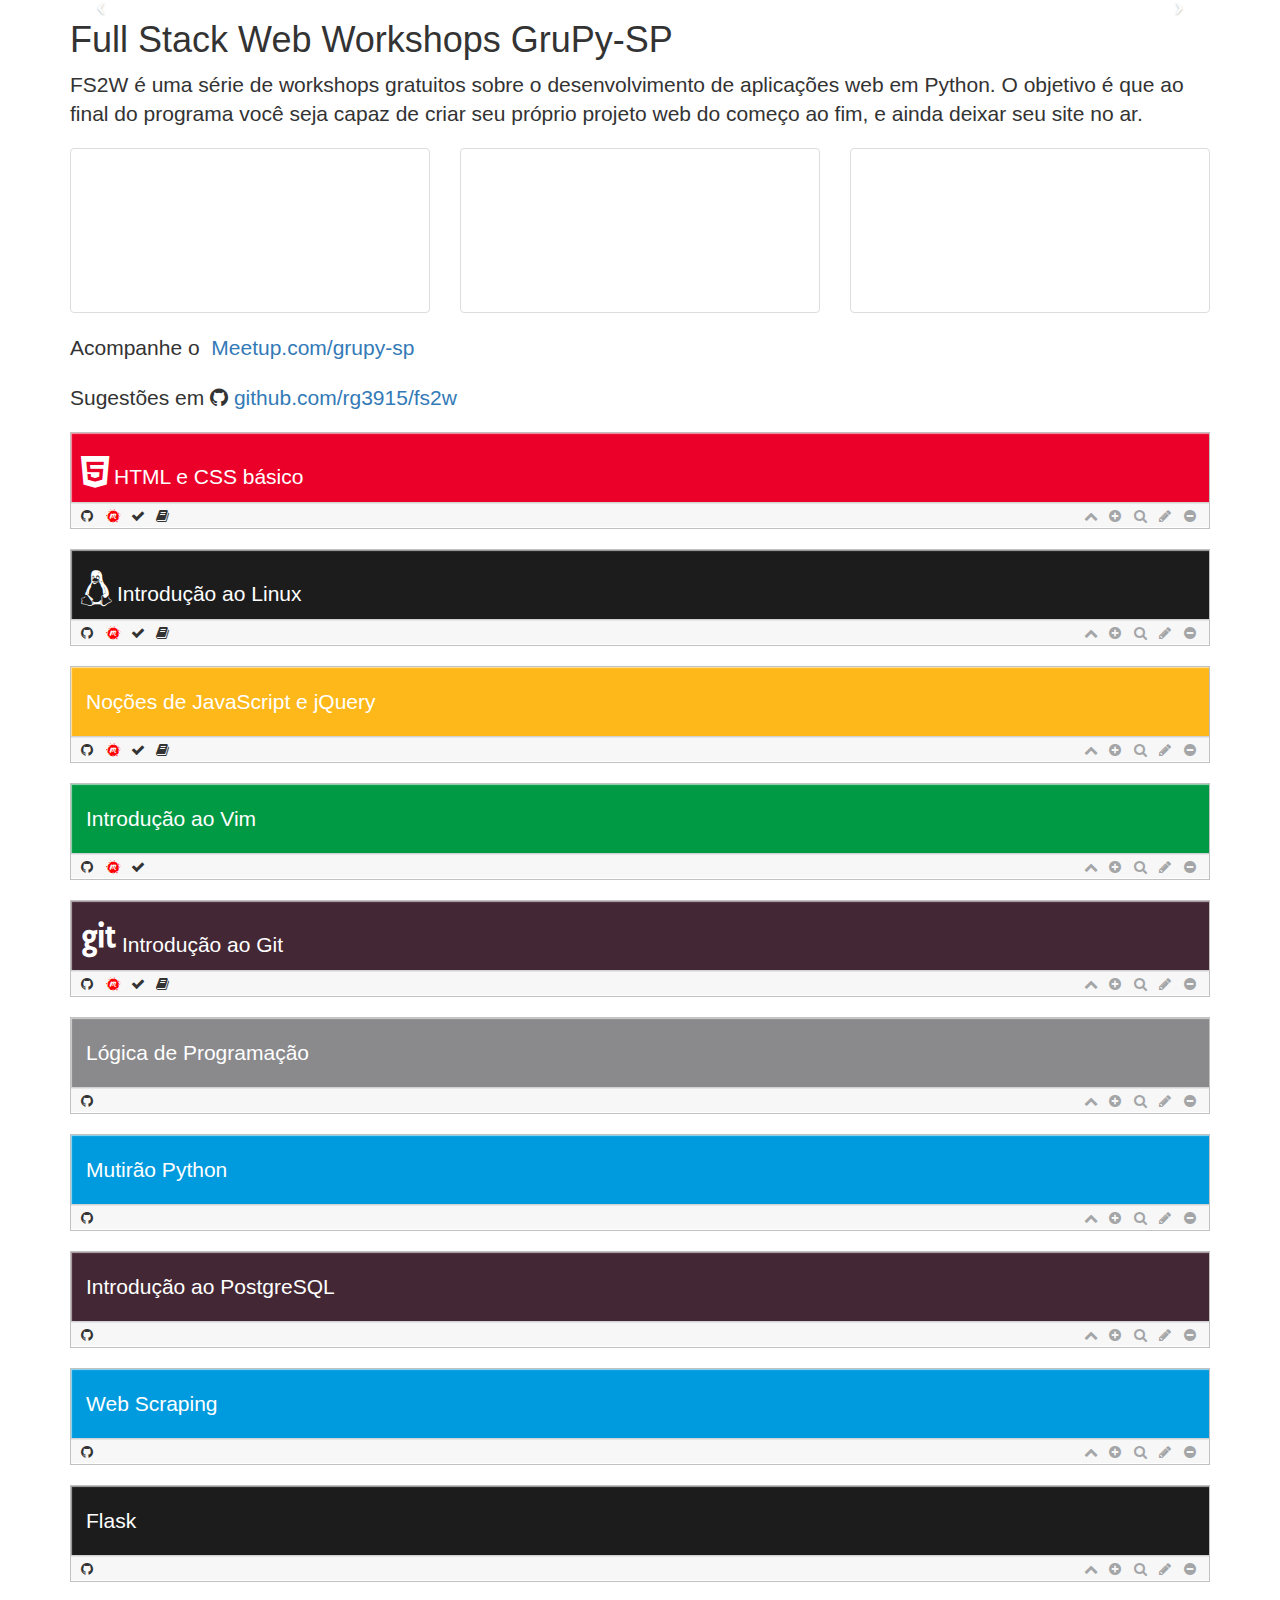
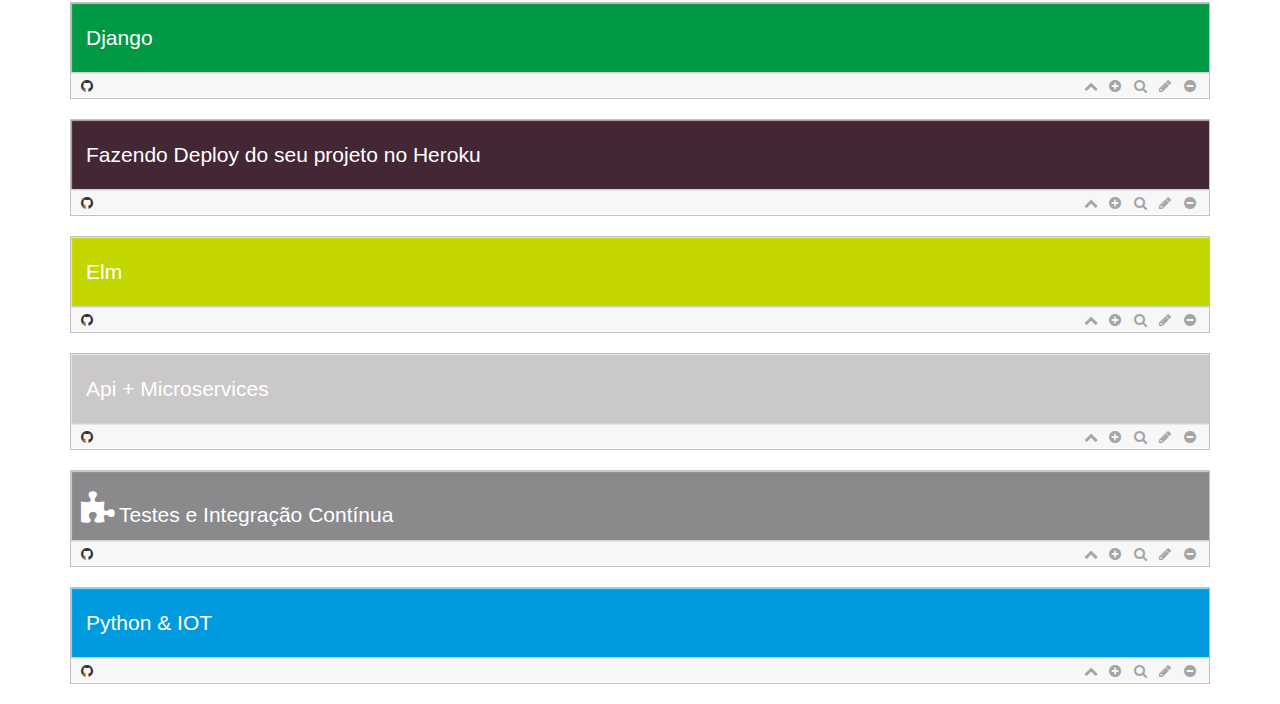
==== commit 062c223c: "logica e main.js" ====
--- a/index.html
+++ b/index.html
@@ -5,6 +5,7 @@
   <title>FS2W</title>
   <link rel="stylesheet" href="https://maxcdn.bootstrapcdn.com/font-awesome/4.7.0/css/font-awesome.min.css">
   <link rel="stylesheet" href="https://maxcdn.bootstrapcdn.com/bootstrap/3.3.7/css/bootstrap.min.css">
+  <link rel="stylesheet" href="css/modern-business.css">
   <link rel="stylesheet" href="css/status.css">
   <link rel="stylesheet" href="css/style.css">
   <style>
@@ -12,14 +13,59 @@
 </head>
 <body>
 
+    <!-- Header Carousel -->
+    <header id="myCarousel" class="carousel slide">
+        <!-- Indicators -->
+        <ol class="carousel-indicators">
+            <li data-target="#myCarousel" data-slide-to="0" class="active"></li>
+            <li data-target="#myCarousel" data-slide-to="1"></li>
+            <!-- <li data-target="#myCarousel" data-slide-to="2"></li> -->
+        </ol>
+
+        <!-- Wrapper for slides -->
+        <div class="carousel-inner">
+            <div class="item active">
+                <div class="fill" style="background-image:url('img/slides/fs2w3.png');"></div>
+                <div class="carousel-caption">
+                    <h2></h2>
+                </div>
+            </div>
+            <div class="item">
+                <div class="fill" style="background-image:url('img/slides/logic.png');">
+                </div>
+                <div class="carousel-caption">
+                  <h1>Lógica de Programação</h1>
+                    <h2>08/04/17 na IBM</h2>
+                </div>
+            </div>
+            <div class="item">
+                <div class="fill" style="background-image:url('img/slides/python2.png');">
+                </div>
+                <div class="carousel-caption">
+                  <h1>Mutirão Python</h1>
+                    <h2>Em breve</h2>
+                </div>
+            </div>
+            <!-- <div class="item">
+                <div class="fill" style="background-image:url('http://placehold.it/1900x1080&text=Slide Three');"></div>
+                <div class="carousel-caption">
+                    <h2>Caption 3</h2>
+                </div>
+            </div> -->
+        </div>
+
+        <!-- Controls -->
+        <a class="left carousel-control" href="#myCarousel" data-slide="prev">
+            <span class="icon-prev"></span>
+        </a>
+        <a class="right carousel-control" href="#myCarousel" data-slide="next">
+            <span class="icon-next"></span>
+        </a>
+    </header>
+
 <div class="container">
 
 <h1>Full Stack Web Workshops GruPy-SP</h1>
-
-<img src="img/fs2w.png" alt="fs2w">
-
-<br>
-<br>
 
 <p class="lead">FS2W é uma série de workshops gratuitos sobre o desenvolvimento de aplicações web em Python. O objetivo é que ao final do programa você seja capaz de criar seu próprio projeto web do começo ao fim, e ainda deixar seu site no ar.</p>
 
@@ -315,7 +361,7 @@
   <div class="widget-body" id="widget-body6"> <!-- CONTENT PANEL -->
     <div class="row">
       <div class="col-md-3">
-        <img src="https://images.alphacoders.com/546/546191.jpg" alt="">
+        <img src="img/logic.png" alt="">
       </div>
       <div class="col-md-9">
         <h4>
@@ -766,6 +812,7 @@
 <div class="widget widget-gray"> <!-- TYPE PANEL -->
   <div id="div15" class="widget-head btn-dark-gray"> <!-- HEAD PANEL -->
     <h4 class="mytitle">
+      <i class="fa fa-puzzle-piece fa-2x"></i>
       <span class="lead">Testes e Integração Contínua</span>
     </h4>
   </div><!-- /HEAD PANEL -->
@@ -868,6 +915,13 @@
   <script src="https://maxcdn.bootstrapcdn.com/bootstrap/3.3.4/js/bootstrap.min.js"></script>
   <script src="js/main.js"></script>
 
+  <!-- Script to Activate the Carousel -->
+  <script>
+  $('.carousel').carousel({
+      interval: 3000 //changes the speed
+  })
+  </script>
+
 </body>
 </html>
 
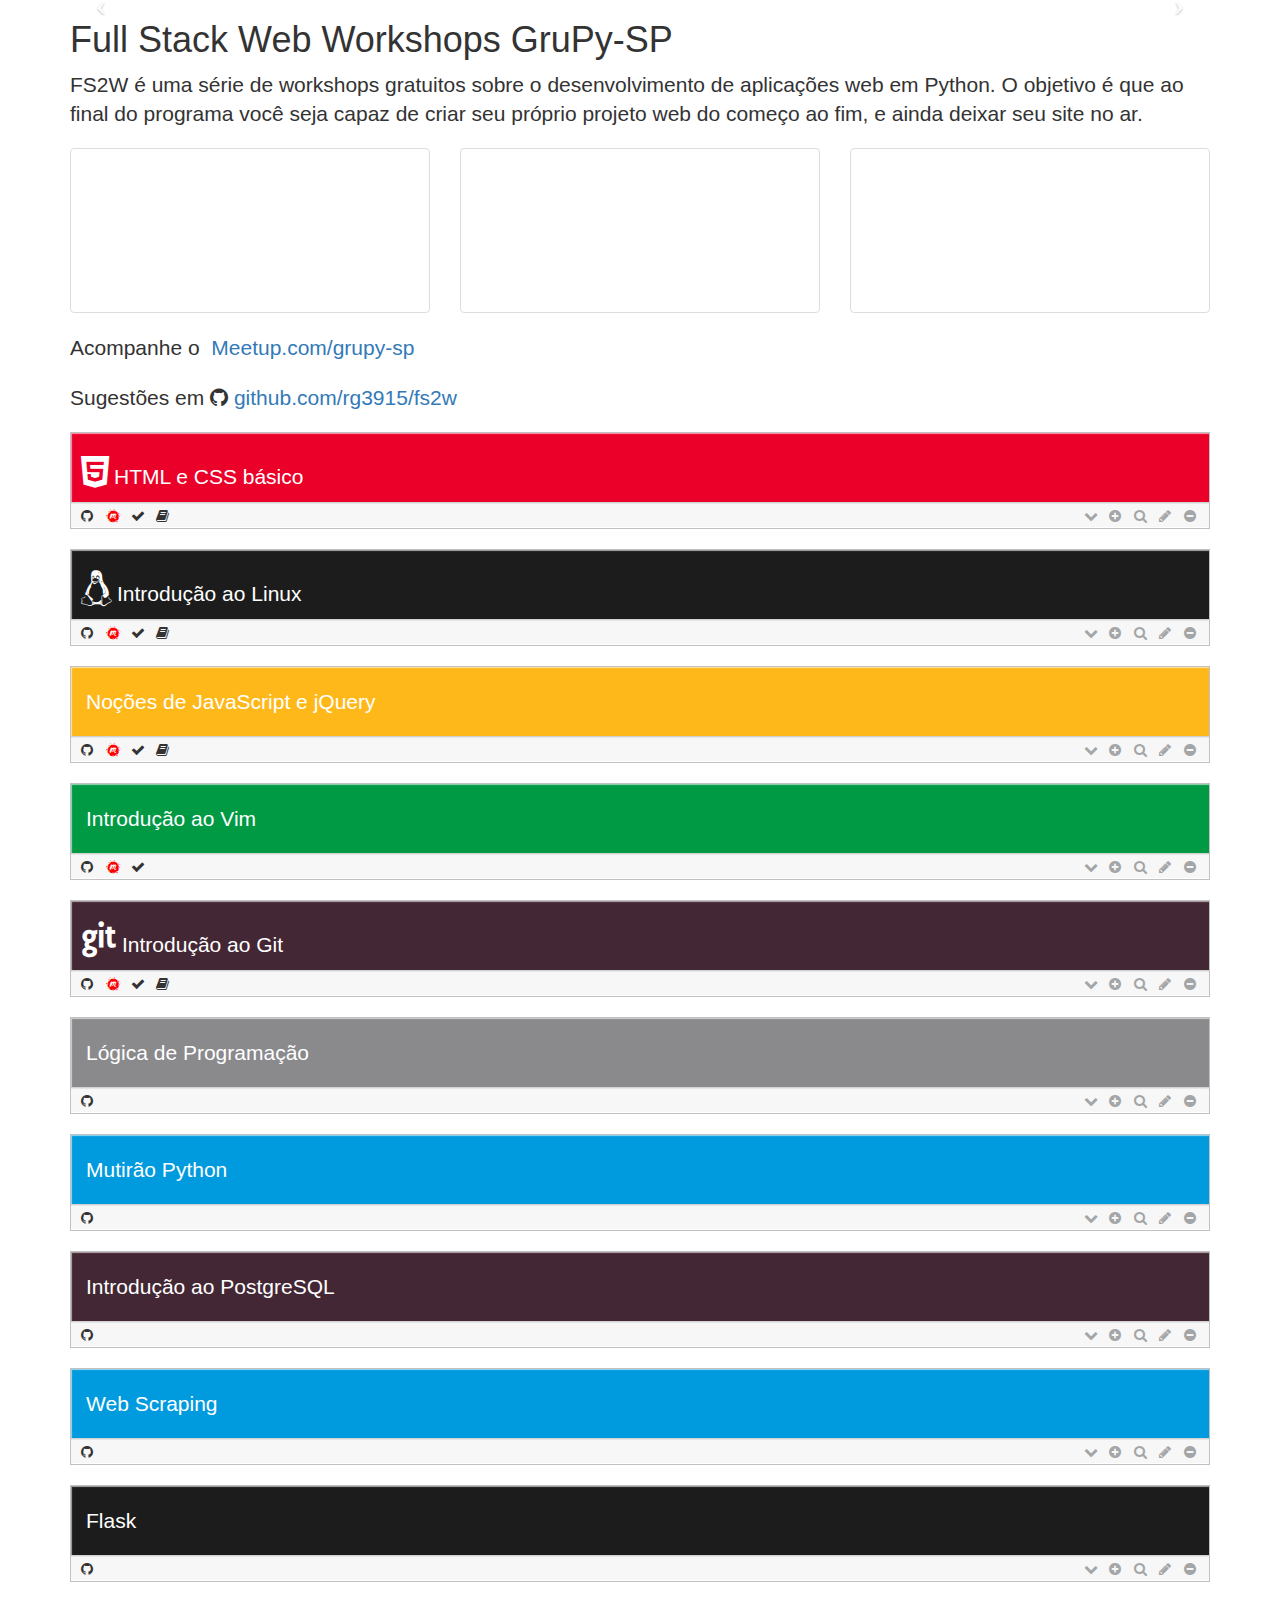
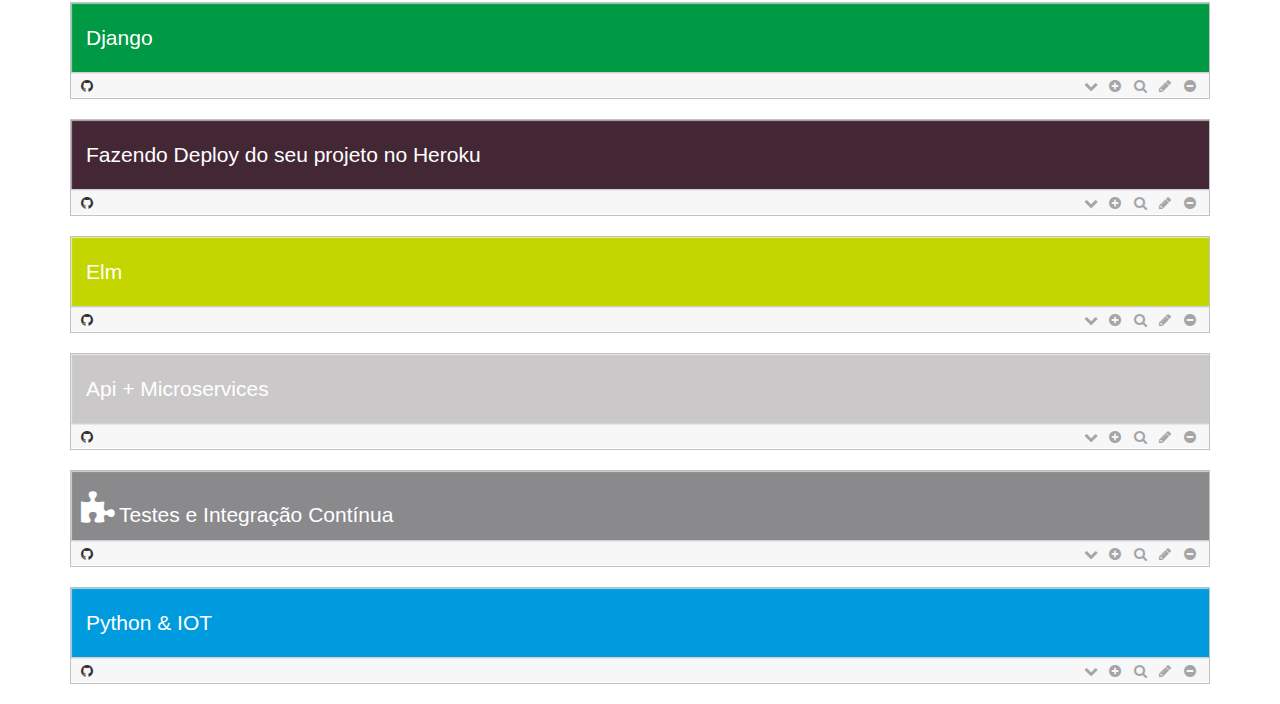
==== commit e6f8dee4: "Merge pull request #8 from SergioCrisostomo/gh-pages" ====
--- a/index.html
+++ b/index.html
@@ -96,14 +96,14 @@
 <!-- 01 HTML e CSS básico -->
 
 <div class="widget widget-gray"> <!-- TYPE PANEL -->
-  <div id="div1" class="widget-head btn-red"> <!-- HEAD PANEL -->
+  <div class="widget-trigger widget-head btn-red" data-target-id="1"> <!-- HEAD PANEL -->
     <h4 class="mytitle">
       <i class="fa fa-html5 fa-2x"></i>
       <span class="lead">HTML e CSS básico</span>
     </h4>
   </div><!-- /HEAD PANEL -->
 
-  <div class="widget-body" id="widget-body1"> <!-- CONTENT PANEL -->
+  <div class="widget-body"> <!-- CONTENT PANEL -->
     <div class="row">
       <div class="col-md-3">
         <img src="img/html_css.jpg" alt="">
@@ -138,23 +138,23 @@
       <i class="fa fa-pencil fa-1x" data-toggle="tooltip" data-placement="right" title="" data-original-title="FA-PENCIL"></i>
       <i class="fa fa-search fa-1x" data-toggle="tooltip" data-placement="right" title="" data-original-title="FA-SEARCH"></i>
       <i class="fa fa-plus-circle fa-1x" data-toggle="tooltip" data-placement="right" title="" data-original-title="FA-PLUS-CIRCLE"></i>
-      <i id="toggle1" class="fa fa-chevron-up fa-1x" data-toggle="tooltip" data-placement="right" title="" data-original-title="FA-PLUS-CIRCLE"></i>
-    </div>
-  </div><!-- /FOOTER PANEL--> 
+      <i class="fa fa-chevron-down fa-1x" data-toggle="tooltip" data-placement="right" title="" data-original-title="FA-PLUS-CIRCLE"></i>
+    </div>
+  </div><!-- /FOOTER PANEL-->
 
 </div><!-- /TYPE PANEL -->
 
 <!-- 02 Introdução ao Linux -->
 
 <div class="widget widget-gray"> <!-- TYPE PANEL -->
-  <div id="div2" class="widget-head btn-black"> <!-- HEAD PANEL -->
+  <div class="widget-trigger widget-head btn-black" data-target-id="2"> <!-- HEAD PANEL -->
     <h4 class="mytitle">
       <i class="fa fa-linux fa-2x"></i>
       <span class="lead">Introdução ao Linux</span>
     </h4>
   </div><!-- /HEAD PANEL -->
 
-  <div class="widget-body" id="widget-body2"> <!-- CONTENT PANEL -->
+  <div class="widget-body"> <!-- CONTENT PANEL -->
     <div class="row">
       <div class="col-md-3">
         <img src="img/linux.jpg" alt="">
@@ -189,23 +189,23 @@
       <i class="fa fa-pencil fa-1x" data-toggle="tooltip" data-placement="right" title="" data-original-title="FA-PENCIL"></i>
       <i class="fa fa-search fa-1x" data-toggle="tooltip" data-placement="right" title="" data-original-title="FA-SEARCH"></i>
       <i class="fa fa-plus-circle fa-1x" data-toggle="tooltip" data-placement="right" title="" data-original-title="FA-PLUS-CIRCLE"></i>
-      <i id="toggle2" class="fa fa-chevron-up fa-1x" data-toggle="tooltip" data-placement="right" title="" data-original-title="FA-PLUS-CIRCLE"></i>
-    </div>
-  </div><!-- /FOOTER PANEL--> 
+      <i class="fa fa-chevron-down fa-1x" data-toggle="tooltip" data-placement="right" title="" data-original-title="FA-PLUS-CIRCLE"></i>
+    </div>
+  </div><!-- /FOOTER PANEL-->
 
 </div><!-- /TYPE PANEL -->
 
 <!-- 03 Noções de JavaScript e jQuery -->
 
 <div class="widget widget-gray"> <!-- TYPE PANEL -->
-  <div id="div3" class="widget-head btn-yellow"> <!-- HEAD PANEL -->
+  <div class="widget-trigger widget-head btn-yellow" data-target-id="3"> <!-- HEAD PANEL -->
     <h4 class="mytitle">
       <img src="img/javascript_logo.svg" alt="" height="30px">
       <span class="lead">Noções de JavaScript e jQuery</span>
     </h4>
   </div><!-- /HEAD PANEL -->
 
-  <div class="widget-body" id="widget-body3"> <!-- CONTENT PANEL -->
+  <div class="widget-body"> <!-- CONTENT PANEL -->
     <div class="row">
       <div class="col-md-4">
         <img src="img/js_jquery.png" alt="">
@@ -240,23 +240,23 @@
       <i class="fa fa-pencil fa-1x" data-toggle="tooltip" data-placement="right" title="" data-original-title="FA-PENCIL"></i>
       <i class="fa fa-search fa-1x" data-toggle="tooltip" data-placement="right" title="" data-original-title="FA-SEARCH"></i>
       <i class="fa fa-plus-circle fa-1x" data-toggle="tooltip" data-placement="right" title="" data-original-title="FA-PLUS-CIRCLE"></i>
-      <i id="toggle3" class="fa fa-chevron-up fa-1x" data-toggle="tooltip" data-placement="right" title="" data-original-title="FA-PLUS-CIRCLE"></i>
-    </div>
-  </div><!-- /FOOTER PANEL--> 
+      <i class="fa fa-chevron-down fa-1x" data-toggle="tooltip" data-placement="right" title="" data-original-title="FA-PLUS-CIRCLE"></i>
+    </div>
+  </div><!-- /FOOTER PANEL-->
 
 </div><!-- /TYPE PANEL -->
 
 <!-- 04 Introdução ao Vim -->
 
 <div class="widget widget-gray"> <!-- TYPE PANEL -->
-  <div id="div4" class="widget-head btn-green"> <!-- HEAD PANEL -->
+  <div class="widget-trigger widget-head btn-green" data-target-id="4"> <!-- HEAD PANEL -->
     <h4 class="mytitle">
       <img src="img/vim_white_logo.png" alt="" height="30px">
       <span class="lead">Introdução ao Vim</span>
     </h4>
   </div><!-- /HEAD PANEL -->
 
-  <div class="widget-body" id="widget-body4"> <!-- CONTENT PANEL -->
+  <div class="widget-body"> <!-- CONTENT PANEL -->
     <div class="row">
       <div class="col-md-3">
         <img src="img/vim.svg" alt="">
@@ -291,23 +291,23 @@
       <i class="fa fa-pencil fa-1x" data-toggle="tooltip" data-placement="right" title="" data-original-title="FA-PENCIL"></i>
       <i class="fa fa-search fa-1x" data-toggle="tooltip" data-placement="right" title="" data-original-title="FA-SEARCH"></i>
       <i class="fa fa-plus-circle fa-1x" data-toggle="tooltip" data-placement="right" title="" data-original-title="FA-PLUS-CIRCLE"></i>
-      <i id="toggle4" class="fa fa-chevron-up fa-1x" data-toggle="tooltip" data-placement="right" title="" data-original-title="FA-PLUS-CIRCLE"></i>
-    </div>
-  </div><!-- /FOOTER PANEL--> 
+      <i class="fa fa-chevron-down fa-1x" data-toggle="tooltip" data-placement="right" title="" data-original-title="FA-PLUS-CIRCLE"></i>
+    </div>
+  </div><!-- /FOOTER PANEL-->
 
 </div><!-- /TYPE PANEL -->
 
 <!-- 05 Introdução ao Git -->
 
 <div class="widget widget-gray"> <!-- TYPE PANEL -->
-  <div id="div5" class="widget-head btn-violet"> <!-- HEAD PANEL -->
+  <div class="widget-trigger widget-head btn-violet" data-target-id="5"> <!-- HEAD PANEL -->
     <h4 class="mytitle">
       <i class="fa fa-git fa-2x"></i>
       <span class="lead">Introdução ao Git</span>
     </h4>
   </div><!-- /HEAD PANEL -->
 
-  <div class="widget-body" id="widget-body5"> <!-- CONTENT PANEL -->
+  <div class="widget-body"> <!-- CONTENT PANEL -->
     <div class="row">
       <div class="col-md-3">
         <img src="img/git.png" alt="">
@@ -342,23 +342,23 @@
       <i class="fa fa-pencil fa-1x" data-toggle="tooltip" data-placement="right" title="" data-original-title="FA-PENCIL"></i>
       <i class="fa fa-search fa-1x" data-toggle="tooltip" data-placement="right" title="" data-original-title="FA-SEARCH"></i>
       <i class="fa fa-plus-circle fa-1x" data-toggle="tooltip" data-placement="right" title="" data-original-title="FA-PLUS-CIRCLE"></i>
-      <i id="toggle5" class="fa fa-chevron-up fa-1x" data-toggle="tooltip" data-placement="right" title="" data-original-title="FA-PLUS-CIRCLE"></i>
-    </div>
-  </div><!-- /FOOTER PANEL--> 
+      <i class="fa fa-chevron-down fa-1x" data-toggle="tooltip" data-placement="right" title="" data-original-title="FA-PLUS-CIRCLE"></i>
+    </div>
+  </div><!-- /FOOTER PANEL-->
 
 </div><!-- /TYPE PANEL -->
 
 <!-- 06 Lógica de Programação -->
 
 <div class="widget widget-gray"> <!-- TYPE PANEL -->
-  <div id="div6" class="widget-head btn-dark-gray"> <!-- HEAD PANEL -->
+  <div class="widget-trigger widget-head btn-dark-gray" data-target-id="6"> <!-- HEAD PANEL -->
     <h4 class="mytitle">
       <img src="img/brain.svg" alt="" height="30px">
       <span class="lead">Lógica de Programação</span>
     </h4>
   </div><!-- /HEAD PANEL -->
 
-  <div class="widget-body" id="widget-body6"> <!-- CONTENT PANEL -->
+  <div class="widget-body"> <!-- CONTENT PANEL -->
     <div class="row">
       <div class="col-md-3">
         <img src="img/logic.png" alt="">
@@ -392,9 +392,9 @@
       <i class="fa fa-pencil fa-1x" data-toggle="tooltip" data-placement="right" title="" data-original-title="FA-PENCIL"></i>
       <i class="fa fa-search fa-1x" data-toggle="tooltip" data-placement="right" title="" data-original-title="FA-SEARCH"></i>
       <i class="fa fa-plus-circle fa-1x" data-toggle="tooltip" data-placement="right" title="" data-original-title="FA-PLUS-CIRCLE"></i>
-      <i id="toggle6" class="fa fa-chevron-up fa-1x" data-toggle="tooltip" data-placement="right" title="" data-original-title="FA-PLUS-CIRCLE"></i>
-    </div>
-  </div><!-- /FOOTER PANEL--> 
+      <i class="fa fa-chevron-down fa-1x" data-toggle="tooltip" data-placement="right" title="" data-original-title="FA-PLUS-CIRCLE"></i>
+    </div>
+  </div><!-- /FOOTER PANEL-->
 
 </div><!-- /TYPE PANEL -->
 
@@ -402,14 +402,14 @@
 <!-- 07 Mutirão Python -->
 
 <div class="widget widget-gray"> <!-- TYPE PANEL -->
-  <div id="div7" class="widget-head btn-blue"> <!-- HEAD PANEL -->
+  <div class="widget-trigger widget-head btn-blue" data-target-id="7"> <!-- HEAD PANEL -->
     <h4 class="mytitle">
       <img src="img/python_white_logo.png" alt="" height="30px">
       <span class="lead">Mutirão Python</span>
     </h4>
   </div><!-- /HEAD PANEL -->
 
-  <div class="widget-body" id="widget-body7"> <!-- CONTENT PANEL -->
+  <div class="widget-body"> <!-- CONTENT PANEL -->
     <div class="row">
       <div class="col-md-3">
         <img src="img/python2.png" alt="">
@@ -443,23 +443,23 @@
       <i class="fa fa-pencil fa-1x" data-toggle="tooltip" data-placement="right" title="" data-original-title="FA-PENCIL"></i>
       <i class="fa fa-search fa-1x" data-toggle="tooltip" data-placement="right" title="" data-original-title="FA-SEARCH"></i>
       <i class="fa fa-plus-circle fa-1x" data-toggle="tooltip" data-placement="right" title="" data-original-title="FA-PLUS-CIRCLE"></i>
-      <i id="toggle7" class="fa fa-chevron-up fa-1x" data-toggle="tooltip" data-placement="right" title="" data-original-title="FA-PLUS-CIRCLE"></i>
-    </div>
-  </div><!-- /FOOTER PANEL--> 
+      <i class="fa fa-chevron-down fa-1x" data-toggle="tooltip" data-placement="right" title="" data-original-title="FA-PLUS-CIRCLE"></i>
+    </div>
+  </div><!-- /FOOTER PANEL-->
 
 </div><!-- /TYPE PANEL -->
 
 <!-- 08 Introdução ao PostgreSQL -->
 
 <div class="widget widget-gray"> <!-- TYPE PANEL -->
-  <div id="div8" class="widget-head btn-violet"> <!-- HEAD PANEL -->
+  <div class="widget-trigger widget-head btn-violet" data-target-id="8"> <!-- HEAD PANEL -->
     <h4 class="mytitle">
       <img src="img/postgresql_white_logo.png" alt="" height="30px">
       <span class="lead">Introdução ao PostgreSQL</span>
     </h4>
   </div><!-- /HEAD PANEL -->
 
-  <div class="widget-body" id="widget-body8"> <!-- CONTENT PANEL -->
+  <div class="widget-body"> <!-- CONTENT PANEL -->
     <div class="row">
       <div class="col-md-3">
         <img src="img/postgresql2.png" alt="">
@@ -493,9 +493,9 @@
       <i class="fa fa-pencil fa-1x" data-toggle="tooltip" data-placement="right" title="" data-original-title="FA-PENCIL"></i>
       <i class="fa fa-search fa-1x" data-toggle="tooltip" data-placement="right" title="" data-original-title="FA-SEARCH"></i>
       <i class="fa fa-plus-circle fa-1x" data-toggle="tooltip" data-placement="right" title="" data-original-title="FA-PLUS-CIRCLE"></i>
-      <i id="toggle8" class="fa fa-chevron-up fa-1x" data-toggle="tooltip" data-placement="right" title="" data-original-title="FA-PLUS-CIRCLE"></i>
-    </div>
-  </div><!-- /FOOTER PANEL--> 
+      <i class="fa fa-chevron-down fa-1x" data-toggle="tooltip" data-placement="right" title="" data-original-title="FA-PLUS-CIRCLE"></i>
+    </div>
+  </div><!-- /FOOTER PANEL-->
 
 </div><!-- /TYPE PANEL -->
 
@@ -503,14 +503,14 @@
 <!-- 09 Web Scraping -->
 
 <div class="widget widget-gray"> <!-- TYPE PANEL -->
-  <div id="div9" class="widget-head btn-blue"> <!-- HEAD PANEL -->
+  <div class="widget-trigger widget-head btn-blue" data-target-id="9"> <!-- HEAD PANEL -->
     <h4 class="mytitle">
       <img src="img/scrapy.png" alt="" height="30px">
       <span class="lead">Web Scraping</span>
     </h4>
   </div><!-- /HEAD PANEL -->
 
-  <div class="widget-body" id="widget-body9"> <!-- CONTENT PANEL -->
+  <div class="widget-body"> <!-- CONTENT PANEL -->
     <div class="row">
       <div class="col-md-3">
         <img src="img/web_scraper.png" alt="">
@@ -544,9 +544,9 @@
       <i class="fa fa-pencil fa-1x" data-toggle="tooltip" data-placement="right" title="" data-original-title="FA-PENCIL"></i>
       <i class="fa fa-search fa-1x" data-toggle="tooltip" data-placement="right" title="" data-original-title="FA-SEARCH"></i>
       <i class="fa fa-plus-circle fa-1x" data-toggle="tooltip" data-placement="right" title="" data-original-title="FA-PLUS-CIRCLE"></i>
-      <i id="toggle9" class="fa fa-chevron-up fa-1x" data-toggle="tooltip" data-placement="right" title="" data-original-title="FA-PLUS-CIRCLE"></i>
-    </div>
-  </div><!-- /FOOTER PANEL--> 
+      <i class="fa fa-chevron-down fa-1x" data-toggle="tooltip" data-placement="right" title="" data-original-title="FA-PLUS-CIRCLE"></i>
+    </div>
+  </div><!-- /FOOTER PANEL-->
 
 </div><!-- /TYPE PANEL -->
 
@@ -554,14 +554,14 @@
 <!-- 10 Flask -->
 
 <div class="widget widget-gray"> <!-- TYPE PANEL -->
-  <div id="div10" class="widget-head btn-black"> <!-- HEAD PANEL -->
+  <div class="widget-trigger widget-head btn-black" data-target-id="10"> <!-- HEAD PANEL -->
     <h4 class="mytitle">
       <img src="img/flask_logo.png" alt="" height="30px">
       <span class="lead">Flask</span>
     </h4>
   </div><!-- /HEAD PANEL -->
 
-  <div class="widget-body" id="widget-body10"> <!-- CONTENT PANEL -->
+  <div class="widget-body"> <!-- CONTENT PANEL -->
     <div class="row">
       <div class="col-md-3">
         <img src="img/flask2.png" alt="">
@@ -595,9 +595,9 @@
       <i class="fa fa-pencil fa-1x" data-toggle="tooltip" data-placement="right" title="" data-original-title="FA-PENCIL"></i>
       <i class="fa fa-search fa-1x" data-toggle="tooltip" data-placement="right" title="" data-original-title="FA-SEARCH"></i>
       <i class="fa fa-plus-circle fa-1x" data-toggle="tooltip" data-placement="right" title="" data-original-title="FA-PLUS-CIRCLE"></i>
-      <i id="toggle10" class="fa fa-chevron-up fa-1x" data-toggle="tooltip" data-placement="right" title="" data-original-title="FA-PLUS-CIRCLE"></i>
-    </div>
-  </div><!-- /FOOTER PANEL--> 
+      <i class="fa fa-chevron-down fa-1x" data-toggle="tooltip" data-placement="right" title="" data-original-title="FA-PLUS-CIRCLE"></i>
+    </div>
+  </div><!-- /FOOTER PANEL-->
 
 </div><!-- /TYPE PANEL -->
 
@@ -605,14 +605,14 @@
 <!-- 11 Django -->
 
 <div class="widget widget-gray"> <!-- TYPE PANEL -->
-  <div id="div11" class="widget-head btn-green"> <!-- HEAD PANEL -->
+  <div class="widget-trigger widget-head btn-green" data-target-id="11"> <!-- HEAD PANEL -->
     <h4 class="mytitle">
       <img src="img/django_logo.png" alt="" height="30px">
       <span class="lead">Django</span>
     </h4>
   </div><!-- /HEAD PANEL -->
 
-  <div class="widget-body" id="widget-body11"> <!-- CONTENT PANEL -->
+  <div class="widget-body"> <!-- CONTENT PANEL -->
     <div class="row">
       <div class="col-md-4">
         <img src="img/django.png" alt="">
@@ -646,9 +646,9 @@
       <i class="fa fa-pencil fa-1x" data-toggle="tooltip" data-placement="right" title="" data-original-title="FA-PENCIL"></i>
       <i class="fa fa-search fa-1x" data-toggle="tooltip" data-placement="right" title="" data-original-title="FA-SEARCH"></i>
       <i class="fa fa-plus-circle fa-1x" data-toggle="tooltip" data-placement="right" title="" data-original-title="FA-PLUS-CIRCLE"></i>
-      <i id="toggle11" class="fa fa-chevron-up fa-1x" data-toggle="tooltip" data-placement="right" title="" data-original-title="FA-PLUS-CIRCLE"></i>
-    </div>
-  </div><!-- /FOOTER PANEL--> 
+      <i class="fa fa-chevron-down fa-1x" data-toggle="tooltip" data-placement="right" title="" data-original-title="FA-PLUS-CIRCLE"></i>
+    </div>
+  </div><!-- /FOOTER PANEL-->
 
 </div><!-- /TYPE PANEL -->
 
@@ -657,14 +657,14 @@
 <!-- 12 Fazendo Deploy do seu projeto no Heroku -->
 
 <div class="widget widget-gray"> <!-- TYPE PANEL -->
-  <div id="div12" class="widget-head btn-violet"> <!-- HEAD PANEL -->
+  <div class="widget-trigger widget-head btn-violet" data-target-id="12"> <!-- HEAD PANEL -->
     <h4 class="mytitle">
       <img src="img/heroku_white_logo.png" alt="" height="30px">
       <span class="lead">Fazendo Deploy do seu projeto no Heroku</span>
     </h4>
   </div><!-- /HEAD PANEL -->
 
-  <div class="widget-body" id="widget-body12"> <!-- CONTENT PANEL -->
+  <div class="widget-body"> <!-- CONTENT PANEL -->
     <div class="row">
       <div class="col-md-3">
         <img src="img/heroku.png" alt="">
@@ -698,9 +698,9 @@
       <i class="fa fa-pencil fa-1x" data-toggle="tooltip" data-placement="right" title="" data-original-title="FA-PENCIL"></i>
       <i class="fa fa-search fa-1x" data-toggle="tooltip" data-placement="right" title="" data-original-title="FA-SEARCH"></i>
       <i class="fa fa-plus-circle fa-1x" data-toggle="tooltip" data-placement="right" title="" data-original-title="FA-PLUS-CIRCLE"></i>
-      <i id="toggle12" class="fa fa-chevron-up fa-1x" data-toggle="tooltip" data-placement="right" title="" data-original-title="FA-PLUS-CIRCLE"></i>
-    </div>
-  </div><!-- /FOOTER PANEL--> 
+      <i class="fa fa-chevron-down fa-1x" data-toggle="tooltip" data-placement="right" title="" data-original-title="FA-PLUS-CIRCLE"></i>
+    </div>
+  </div><!-- /FOOTER PANEL-->
 
 </div><!-- /TYPE PANEL -->
 
@@ -708,14 +708,14 @@
 <!-- 13 Elm -->
 
 <div class="widget widget-gray"> <!-- TYPE PANEL -->
-  <div id="div13" class="widget-head btn-light-green"> <!-- HEAD PANEL -->
+  <div class="widget-trigger widget-head btn-light-green" data-target-id="13"> <!-- HEAD PANEL -->
     <h4 class="mytitle">
       <img src="img/elm_logo.png" alt="" height="30px">
       <span class="lead">Elm</span>
     </h4>
   </div><!-- /HEAD PANEL -->
 
-  <div class="widget-body" id="widget-body13"> <!-- CONTENT PANEL -->
+  <div class="widget-body"> <!-- CONTENT PANEL -->
     <div class="row">
       <div class="col-md-3">
         <img src="img/elm.png" alt="">
@@ -749,9 +749,9 @@
       <i class="fa fa-pencil fa-1x" data-toggle="tooltip" data-placement="right" title="" data-original-title="FA-PENCIL"></i>
       <i class="fa fa-search fa-1x" data-toggle="tooltip" data-placement="right" title="" data-original-title="FA-SEARCH"></i>
       <i class="fa fa-plus-circle fa-1x" data-toggle="tooltip" data-placement="right" title="" data-original-title="FA-PLUS-CIRCLE"></i>
-      <i id="toggle13" class="fa fa-chevron-up fa-1x" data-toggle="tooltip" data-placement="right" title="" data-original-title="FA-PLUS-CIRCLE"></i>
-    </div>
-  </div><!-- /FOOTER PANEL--> 
+      <i class="fa fa-chevron-down fa-1x" data-toggle="tooltip" data-placement="right" title="" data-original-title="FA-PLUS-CIRCLE"></i>
+    </div>
+  </div><!-- /FOOTER PANEL-->
 
 </div><!-- /TYPE PANEL -->
 
@@ -759,14 +759,14 @@
 <!-- 14 Api + Microservices -->
 
 <div class="widget widget-gray"> <!-- TYPE PANEL -->
-  <div id="div14" class="widget-head btn-gray"> <!-- HEAD PANEL -->
+  <div class="widget-trigger widget-head btn-gray" data-target-id="14"> <!-- HEAD PANEL -->
     <h4 class="mytitle">
       <img src="img/micro-services.png" alt="" height="30px">
       <span class="lead">Api + Microservices</span>
     </h4>
   </div><!-- /HEAD PANEL -->
 
-  <div class="widget-body" id="widget-body14"> <!-- CONTENT PANEL -->
+  <div class="widget-body"> <!-- CONTENT PANEL -->
     <div class="row">
       <div class="col-md-3">
         <img src="img/microservices.jpg" alt="">
@@ -800,9 +800,9 @@
       <i class="fa fa-pencil fa-1x" data-toggle="tooltip" data-placement="right" title="" data-original-title="FA-PENCIL"></i>
       <i class="fa fa-search fa-1x" data-toggle="tooltip" data-placement="right" title="" data-original-title="FA-SEARCH"></i>
       <i class="fa fa-plus-circle fa-1x" data-toggle="tooltip" data-placement="right" title="" data-original-title="FA-PLUS-CIRCLE"></i>
-      <i id="toggle14" class="fa fa-chevron-up fa-1x" data-toggle="tooltip" data-placement="right" title="" data-original-title="FA-PLUS-CIRCLE"></i>
-    </div>
-  </div><!-- /FOOTER PANEL--> 
+      <i class="fa fa-chevron-down fa-1x" data-toggle="tooltip" data-placement="right" title="" data-original-title="FA-PLUS-CIRCLE"></i>
+    </div>
+  </div><!-- /FOOTER PANEL-->
 
 </div><!-- /TYPE PANEL -->
 
@@ -810,14 +810,14 @@
 <!-- 15 Testes e Integração Contínua -->
 
 <div class="widget widget-gray"> <!-- TYPE PANEL -->
-  <div id="div15" class="widget-head btn-dark-gray"> <!-- HEAD PANEL -->
+  <div class="widget-trigger widget-head btn-dark-gray" data-target-id="15"> <!-- HEAD PANEL -->
     <h4 class="mytitle">
       <i class="fa fa-puzzle-piece fa-2x"></i>
       <span class="lead">Testes e Integração Contínua</span>
     </h4>
   </div><!-- /HEAD PANEL -->
 
-  <div class="widget-body" id="widget-body15"> <!-- CONTENT PANEL -->
+  <div class="widget-body"> <!-- CONTENT PANEL -->
     <div class="row">
       <div class="col-md-3">
         <img src="img/integ_cont.jpg" alt="">
@@ -851,9 +851,9 @@
       <i class="fa fa-pencil fa-1x" data-toggle="tooltip" data-placement="right" title="" data-original-title="FA-PENCIL"></i>
       <i class="fa fa-search fa-1x" data-toggle="tooltip" data-placement="right" title="" data-original-title="FA-SEARCH"></i>
       <i class="fa fa-plus-circle fa-1x" data-toggle="tooltip" data-placement="right" title="" data-original-title="FA-PLUS-CIRCLE"></i>
-      <i id="toggle15" class="fa fa-chevron-up fa-1x" data-toggle="tooltip" data-placement="right" title="" data-original-title="FA-PLUS-CIRCLE"></i>
-    </div>
-  </div><!-- /FOOTER PANEL--> 
+      <i class="fa fa-chevron-down fa-1x" data-toggle="tooltip" data-placement="right" title="" data-original-title="FA-PLUS-CIRCLE"></i>
+    </div>
+  </div><!-- /FOOTER PANEL-->
 
 </div><!-- /TYPE PANEL -->
 
@@ -861,14 +861,14 @@
 <!-- 16 Python & IOT -->
 
 <div class="widget widget-gray"> <!-- TYPE PANEL -->
-  <div id="div16" class="widget-head btn-blue"> <!-- HEAD PANEL -->
+  <div class="widget-trigger widget-head btn-blue" data-target-id="16"> <!-- HEAD PANEL -->
     <h4 class="mytitle">
       <img src="img/iot_logo.png" alt="" height="30px">
       <span class="lead">Python & IOT</span>
     </h4>
   </div><!-- /HEAD PANEL -->
 
-  <div class="widget-body" id="widget-body16"> <!-- CONTENT PANEL -->
+  <div class="widget-body"> <!-- CONTENT PANEL -->
     <div class="row">
       <div class="col-md-3">
         <img src="img/iot.png" alt="">
@@ -902,9 +902,9 @@
       <i class="fa fa-pencil fa-1x" data-toggle="tooltip" data-placement="right" title="" data-original-title="FA-PENCIL"></i>
       <i class="fa fa-search fa-1x" data-toggle="tooltip" data-placement="right" title="" data-original-title="FA-SEARCH"></i>
       <i class="fa fa-plus-circle fa-1x" data-toggle="tooltip" data-placement="right" title="" data-original-title="FA-PLUS-CIRCLE"></i>
-      <i id="toggle16" class="fa fa-chevron-up fa-1x" data-toggle="tooltip" data-placement="right" title="" data-original-title="FA-PLUS-CIRCLE"></i>
-    </div>
-  </div><!-- /FOOTER PANEL--> 
+      <i class="fa fa-chevron-down fa-1x" data-toggle="tooltip" data-placement="right" title="" data-original-title="FA-PLUS-CIRCLE"></i>
+    </div>
+  </div><!-- /FOOTER PANEL-->
 
 </div><!-- /TYPE PANEL -->
 
@@ -925,4 +925,4 @@
 </body>
 </html>
 
-<!-- http://bootsnipp.com/snippets/featured/panel-with-fontawesome-and-accordion -->+<!-- http://bootsnipp.com/snippets/featured/panel-with-fontawesome-and-accordion -->
--- a/css/style.css
+++ b/css/style.css
@@ -11,7 +11,7 @@
 .widget .widget-head a{text-shadow:none;}
 .widget .widget-head .dropdown-menu li>a:hover,.widget .widget-head .dropdown-menu li>a:focus,.widget .widget-head .dropdown-submenu:hover>a{background-color:#47759e;background-image:-moz-linear-gradient(top, #47759e, #d24343);background-image:-webkit-gradient(linear, 0 0, 0 100%, from(#47759e), to(#d24343));background-image:-webkit-linear-gradient(top, #47759e, #d24343);background-image:-o-linear-gradient(top, #47759e, #d24343);background-image:linear-gradient(to bottom, #47759e, #d24343);background-repeat:repeat-x;filter:progid:DXImageTransform.Microsoft.gradient(startColorstr='#ffda4c4c', endColorstr='#ffd24343', GradientType=0);}
 .widget .details{font-size:8pt;color:#45484d;}
-.widget .widget-body{padding:20px 15px;}
+.widget .widget-body{padding:20px 15px;display: none;}
 .widget .widget-body form{margin:0;}
 .widget .widget-body .count{font-size:15pt;font-weight:400;}
 .widget .widget-body>p:last-child{margin:0;}
@@ -58,9 +58,9 @@
 }
 
 img {
-  height: 100px;
+  max-height: 100px;
 }
 
 .fa-meetup {
   color: red;
-}+}
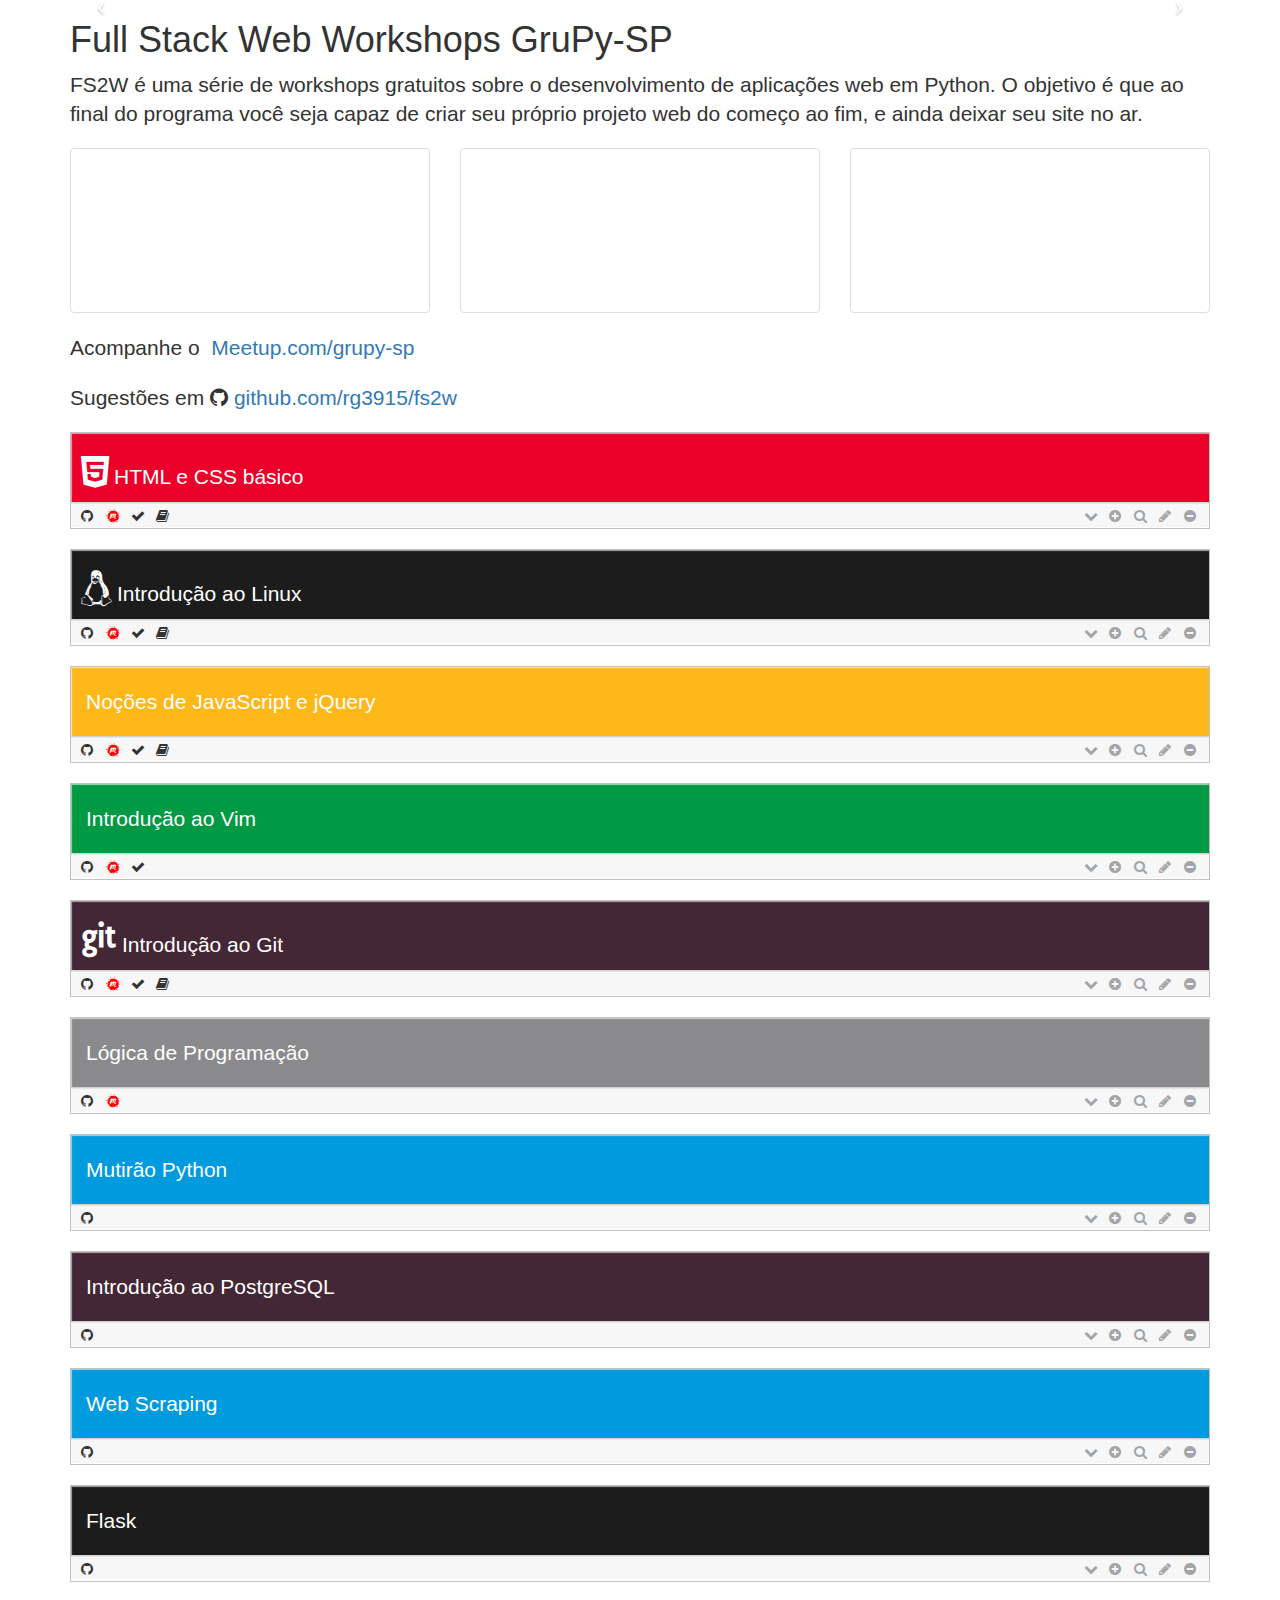
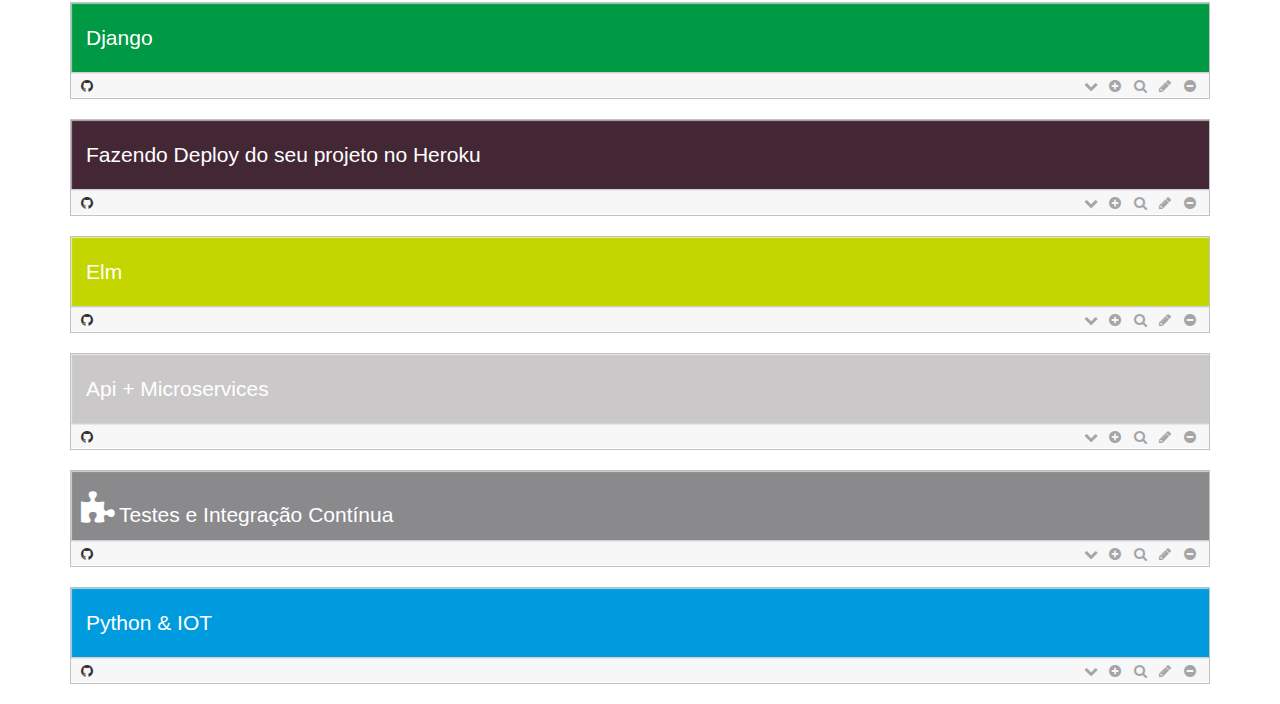
==== commit e863a1e3: "data logica" ====
--- a/index.html
+++ b/index.html
@@ -369,22 +369,22 @@
           <a class="mytitle" href="https://github.com/rg3915/fs2w/blob/master/logica-de-programacao.md" target="_blank">
           <span>Lógica de Programação</span></a>
         </h4>
-        <!-- <h5>
-          <i class="fa fa-meetup fa-2x"></i>
-          <a href="" target="_blank"> /17</a>
-        </h5>
-        <h4>
-          <i class="fa fa-book fa-2x"></i>
-          <a href="" target="_blank">Material</a>
-        </h4> -->
-      </div>
-    </div>
-  </div><!-- /CONTENT PANEL -->
-
-  <div class="widget-footer"><!-- FOOTER PANEL-->
-    <div class="lfooter">
-      <!-- <i class="fa fa-book"></i>
-      <i class="fa fa-meetup"></i> -->
+        <h5>
+          <i class="fa fa-meetup fa-2x"></i>
+          <a href="http://meetu.ps/38tVkZ" target="_blank"> 08/04/17</a>
+        </h5>
+        <!-- <h4>
+          <i class="fa fa-book fa-2x"></i>
+          <a href="" target="_blank">Material</a>
+        </h4> -->
+      </div>
+    </div>
+  </div><!-- /CONTENT PANEL -->
+
+  <div class="widget-footer"><!-- FOOTER PANEL-->
+    <div class="lfooter">
+      <!-- <i class="fa fa-book"></i> -->
+      <i class="fa fa-meetup"></i>
       <i class="fa fa-github"></i>
     </div>
     <div class="gfa">
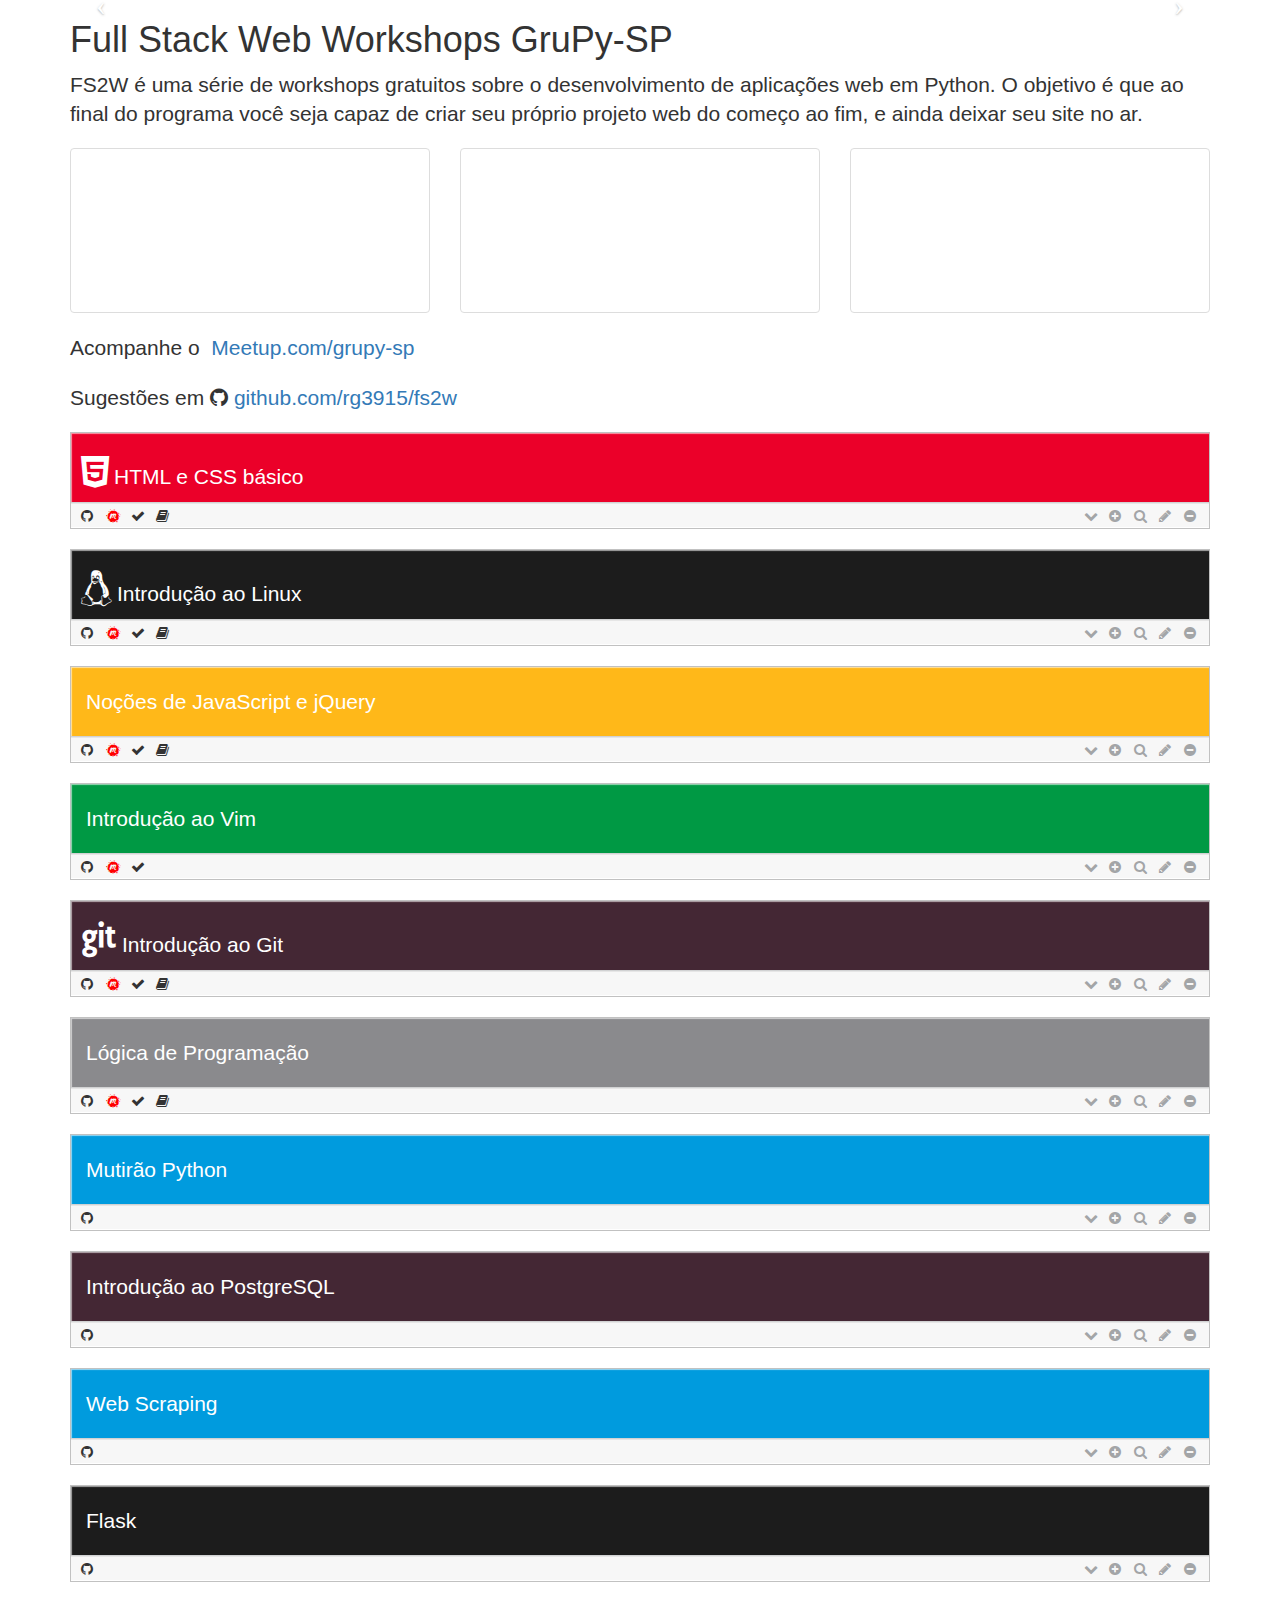
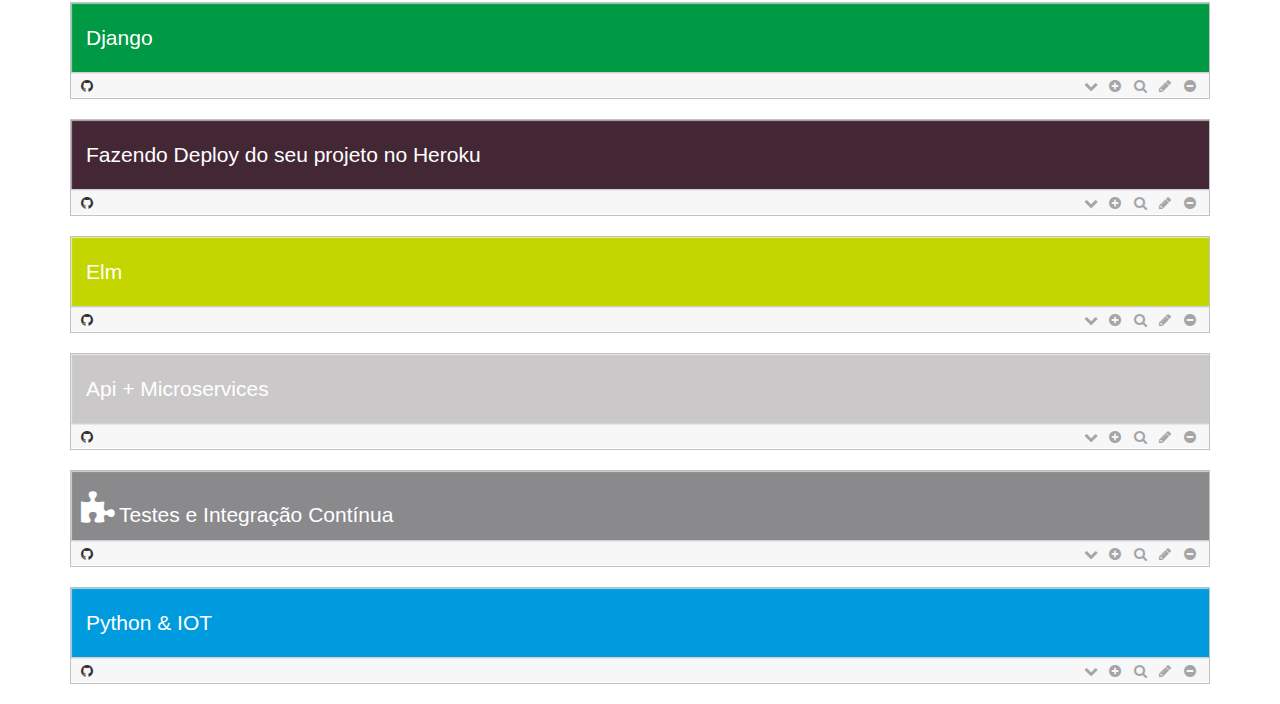
==== commit 75fcb56e: "material de logica" ====
--- a/index.html
+++ b/index.html
@@ -28,14 +28,6 @@
                 <div class="fill" style="background-image:url('img/slides/fs2w3.png');"></div>
                 <div class="carousel-caption">
                     <h2></h2>
-                </div>
-            </div>
-            <div class="item">
-                <div class="fill" style="background-image:url('img/slides/logic.png');">
-                </div>
-                <div class="carousel-caption">
-                  <h1>Lógica de Programação</h1>
-                    <h2>08/04/17 na IBM</h2>
                 </div>
             </div>
             <div class="item">
@@ -371,19 +363,20 @@
         </h4>
         <h5>
           <i class="fa fa-meetup fa-2x"></i>
-          <a href="http://meetu.ps/38tVkZ" target="_blank"> 08/04/17</a>
-        </h5>
-        <!-- <h4>
-          <i class="fa fa-book fa-2x"></i>
-          <a href="" target="_blank">Material</a>
-        </h4> -->
-      </div>
-    </div>
-  </div><!-- /CONTENT PANEL -->
-
-  <div class="widget-footer"><!-- FOOTER PANEL-->
-    <div class="lfooter">
-      <!-- <i class="fa fa-book"></i> -->
+          <a href="http://meetu.ps/38tVkZ" target="_blank"><i class="fa fa-check fa-2x"></i> 08/04/17</a>
+        </h5>
+        <h4>
+          <i class="fa fa-book fa-2x"></i>
+          <a href="https://github.com/grupy-sp/encontros/blob/master/2017/fs2w/06-logica.md" target="_blank">Material</a>
+        </h4>
+      </div>
+    </div>
+  </div><!-- /CONTENT PANEL -->
+
+  <div class="widget-footer"><!-- FOOTER PANEL-->
+    <div class="lfooter">
+      <i class="fa fa-book"></i>
+      <i class="fa fa-check fa"></i>
       <i class="fa fa-meetup"></i>
       <i class="fa fa-github"></i>
     </div>
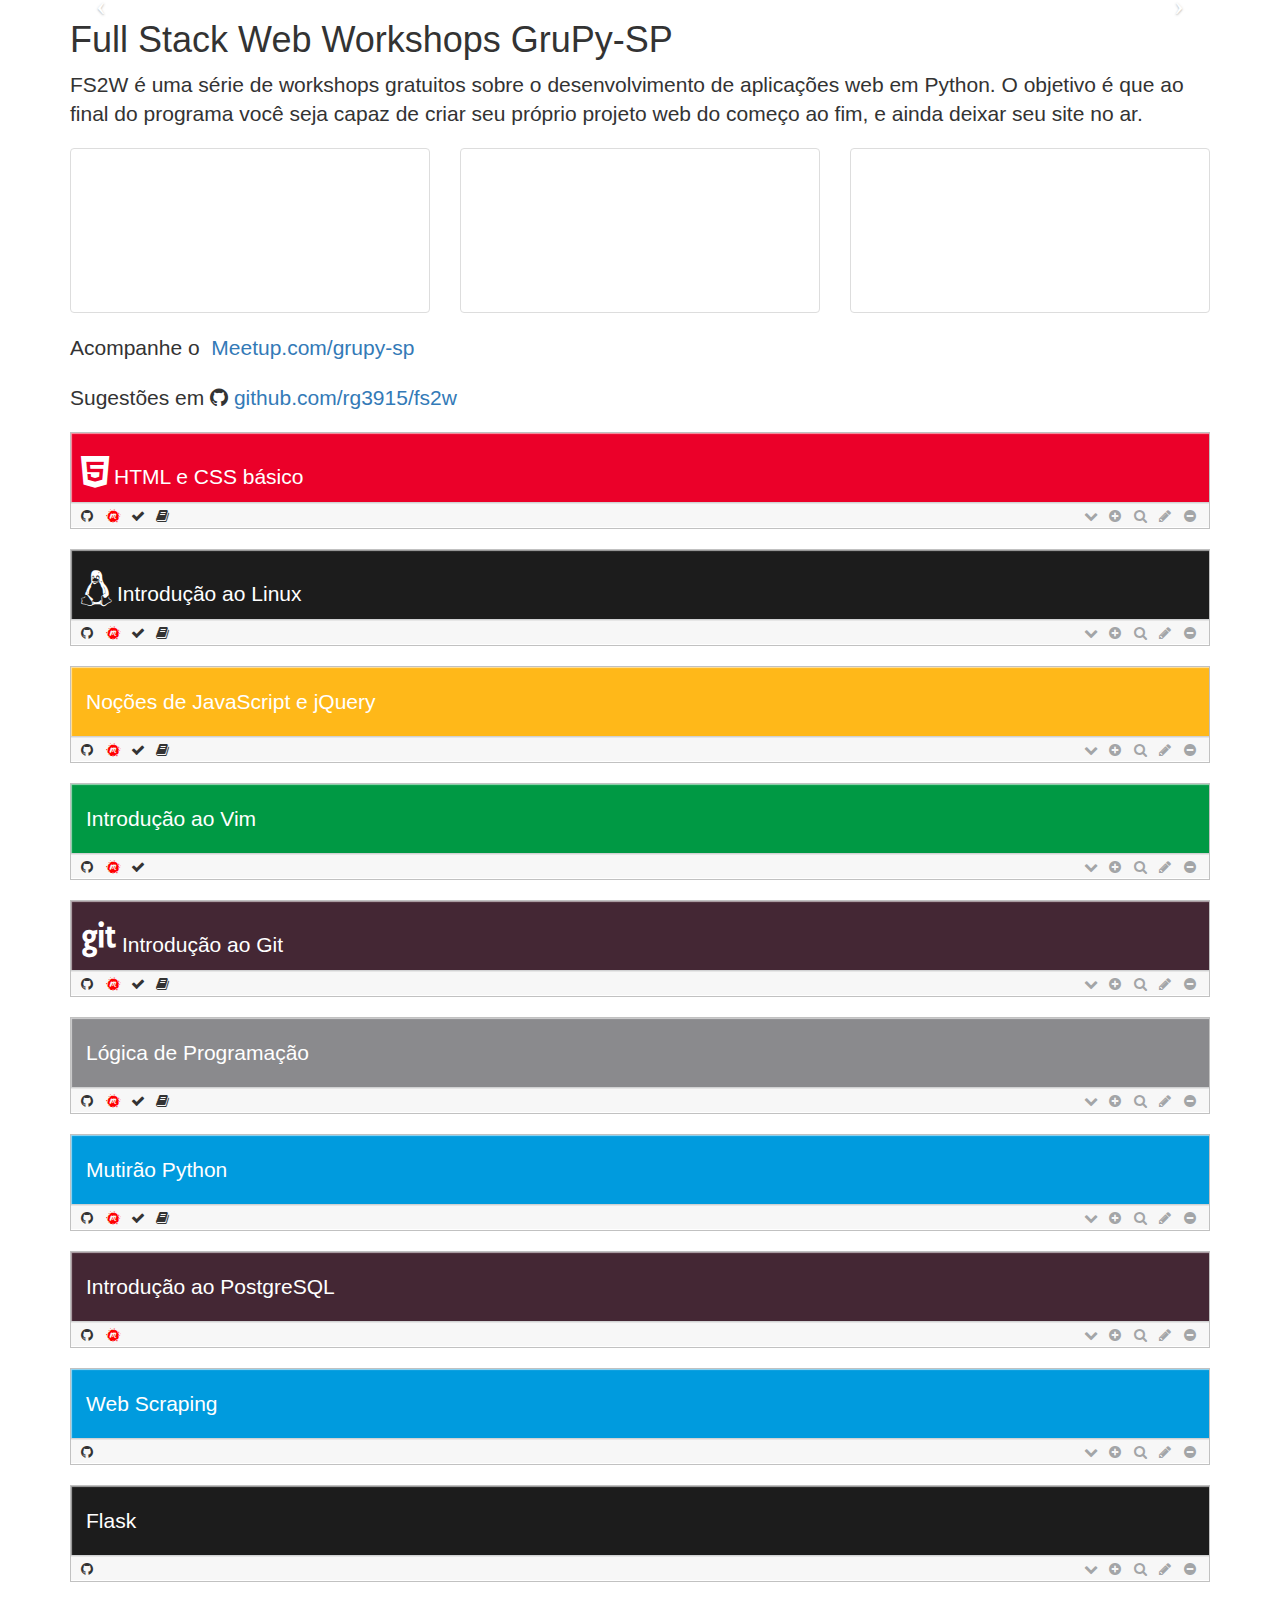
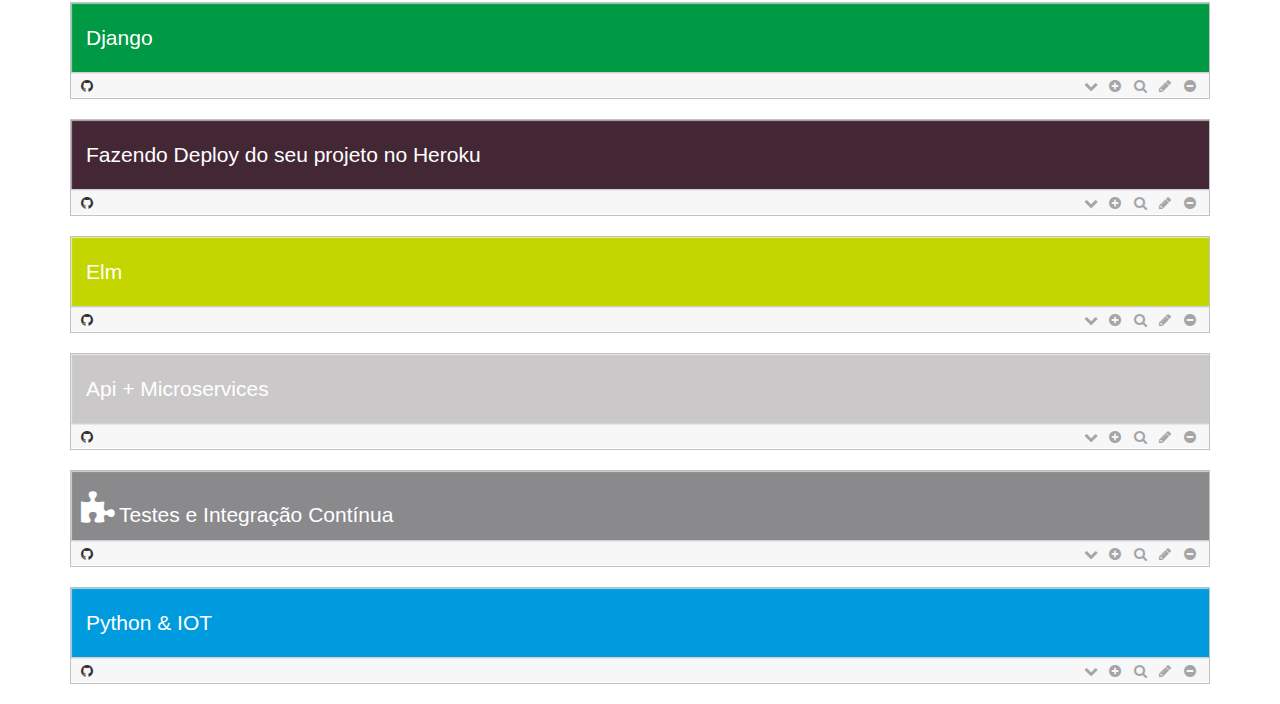
==== commit 405255e7: "PostgreSQL on index" ====
--- a/index.html
+++ b/index.html
@@ -31,11 +31,11 @@
                 </div>
             </div>
             <div class="item">
-                <div class="fill" style="background-image:url('img/slides/python2.png');">
+                <div class="fill" style="background-image:url('img/slides/postgresql2.png');">
                 </div>
                 <div class="carousel-caption">
-                  <h1>Mutirão Python</h1>
-                    <h2>Em breve</h2>
+                  <h1>PostgreSQL</h1>
+                    <h2>15/07/17</h2>
                 </div>
             </div>
             <!-- <div class="item">
@@ -410,14 +410,65 @@
       <div class="col-md-9">
         <h4>
           <i class="fa fa-github fa-2x"></i>
-          <a class="mytitle" href="https://github.com/rg3915/fs2w/blob/master/LINK" target="_blank">
+          <a class="mytitle" href="https://github.com/rg3915/fs2w/blob/master/mutirao-python.md" target="_blank">
           <span>Mutirão Python</span></a>
         </h4>
-        <!-- <h5>
-          <i class="fa fa-meetup fa-2x"></i>
-          <a href="" target="_blank"> /17</a>
-        </h5>
-        <h4>
+        <h5>
+          <i class="fa fa-meetup fa-2x"></i>
+          <a href="https://www.meetup.com/pt-BR/Grupy-SP/events/239915770/" target="_blank"><i class="fa fa-check fa-2x"></i> 20/05/17</a>
+        </h5>
+        <h4>
+          <i class="fa fa-book fa-2x"></i>
+          <a href="https://github.com/rg3915/fs2w/blob/master/material/Grupy_PLSP_Interm_v2.pdf" target="_blank">Material</a>
+        </h4>
+      </div>
+    </div>
+  </div><!-- /CONTENT PANEL -->
+
+  <div class="widget-footer"><!-- FOOTER PANEL-->
+    <div class="lfooter">
+      <i class="fa fa-book"></i>
+      <i class="fa fa-check fa"></i>
+      <i class="fa fa-meetup"></i>
+      <i class="fa fa-github"></i>
+    </div>
+    <div class="gfa">
+      <i class="fa fa-minus-circle fa-1x" data-toggle="tooltip" data-placement="right" title="" data-original-title="FA-MINUS-CIRCLE"></i>
+      <i class="fa fa-pencil fa-1x" data-toggle="tooltip" data-placement="right" title="" data-original-title="FA-PENCIL"></i>
+      <i class="fa fa-search fa-1x" data-toggle="tooltip" data-placement="right" title="" data-original-title="FA-SEARCH"></i>
+      <i class="fa fa-plus-circle fa-1x" data-toggle="tooltip" data-placement="right" title="" data-original-title="FA-PLUS-CIRCLE"></i>
+      <i class="fa fa-chevron-down fa-1x" data-toggle="tooltip" data-placement="right" title="" data-original-title="FA-PLUS-CIRCLE"></i>
+    </div>
+  </div><!-- /FOOTER PANEL-->
+
+</div><!-- /TYPE PANEL -->
+
+<!-- 08 Introdução ao PostgreSQL -->
+
+<div class="widget widget-gray"> <!-- TYPE PANEL -->
+  <div class="widget-trigger widget-head btn-violet" data-target-id="8"> <!-- HEAD PANEL -->
+    <h4 class="mytitle">
+      <img src="img/postgresql_white_logo.png" alt="" height="30px">
+      <span class="lead">Introdução ao PostgreSQL</span>
+    </h4>
+  </div><!-- /HEAD PANEL -->
+
+  <div class="widget-body"> <!-- CONTENT PANEL -->
+    <div class="row">
+      <div class="col-md-3">
+        <img src="img/postgresql2.png" alt="">
+      </div>
+      <div class="col-md-9">
+        <h4>
+          <i class="fa fa-github fa-2x"></i>
+          <a class="mytitle" href="https://github.com/rg3915/fs2w/blob/master/introducao-ao-postgresql.md" target="_blank">
+          <span>Introdução ao PostgreSQL</span></a>
+        </h4>
+        <h5>
+          <i class="fa fa-meetup fa-2x"></i>
+          <a href="http://meetu.ps/3bBQPY" target="_blank"><i class="fa fa-check fa-2x"></i> 15/07/17</a>
+        </h5>
+        <!-- <h4>
           <i class="fa fa-book fa-2x"></i>
           <a href="" target="_blank">Material</a>
         </h4> -->
@@ -427,58 +478,8 @@
 
   <div class="widget-footer"><!-- FOOTER PANEL-->
     <div class="lfooter">
-      <!-- <i class="fa fa-book"></i>
-      <i class="fa fa-meetup"></i> -->
-      <i class="fa fa-github"></i>
-    </div>
-    <div class="gfa">
-      <i class="fa fa-minus-circle fa-1x" data-toggle="tooltip" data-placement="right" title="" data-original-title="FA-MINUS-CIRCLE"></i>
-      <i class="fa fa-pencil fa-1x" data-toggle="tooltip" data-placement="right" title="" data-original-title="FA-PENCIL"></i>
-      <i class="fa fa-search fa-1x" data-toggle="tooltip" data-placement="right" title="" data-original-title="FA-SEARCH"></i>
-      <i class="fa fa-plus-circle fa-1x" data-toggle="tooltip" data-placement="right" title="" data-original-title="FA-PLUS-CIRCLE"></i>
-      <i class="fa fa-chevron-down fa-1x" data-toggle="tooltip" data-placement="right" title="" data-original-title="FA-PLUS-CIRCLE"></i>
-    </div>
-  </div><!-- /FOOTER PANEL-->
-
-</div><!-- /TYPE PANEL -->
-
-<!-- 08 Introdução ao PostgreSQL -->
-
-<div class="widget widget-gray"> <!-- TYPE PANEL -->
-  <div class="widget-trigger widget-head btn-violet" data-target-id="8"> <!-- HEAD PANEL -->
-    <h4 class="mytitle">
-      <img src="img/postgresql_white_logo.png" alt="" height="30px">
-      <span class="lead">Introdução ao PostgreSQL</span>
-    </h4>
-  </div><!-- /HEAD PANEL -->
-
-  <div class="widget-body"> <!-- CONTENT PANEL -->
-    <div class="row">
-      <div class="col-md-3">
-        <img src="img/postgresql2.png" alt="">
-      </div>
-      <div class="col-md-9">
-        <h4>
-          <i class="fa fa-github fa-2x"></i>
-          <a class="mytitle" href="https://github.com/rg3915/fs2w/blob/master/introducao-ao-postgresql.md" target="_blank">
-          <span>Introdução ao PostgreSQL</span></a>
-        </h4>
-        <!-- <h5>
-          <i class="fa fa-meetup fa-2x"></i>
-          <a href="" target="_blank"> /17</a>
-        </h5>
-        <h4>
-          <i class="fa fa-book fa-2x"></i>
-          <a href="" target="_blank">Material</a>
-        </h4> -->
-      </div>
-    </div>
-  </div><!-- /CONTENT PANEL -->
-
-  <div class="widget-footer"><!-- FOOTER PANEL-->
-    <div class="lfooter">
-      <!-- <i class="fa fa-book"></i>
-      <i class="fa fa-meetup"></i> -->
+      <!-- <i class="fa fa-book"></i> -->
+      <i class="fa fa-meetup"></i>
       <i class="fa fa-github"></i>
     </div>
     <div class="gfa">
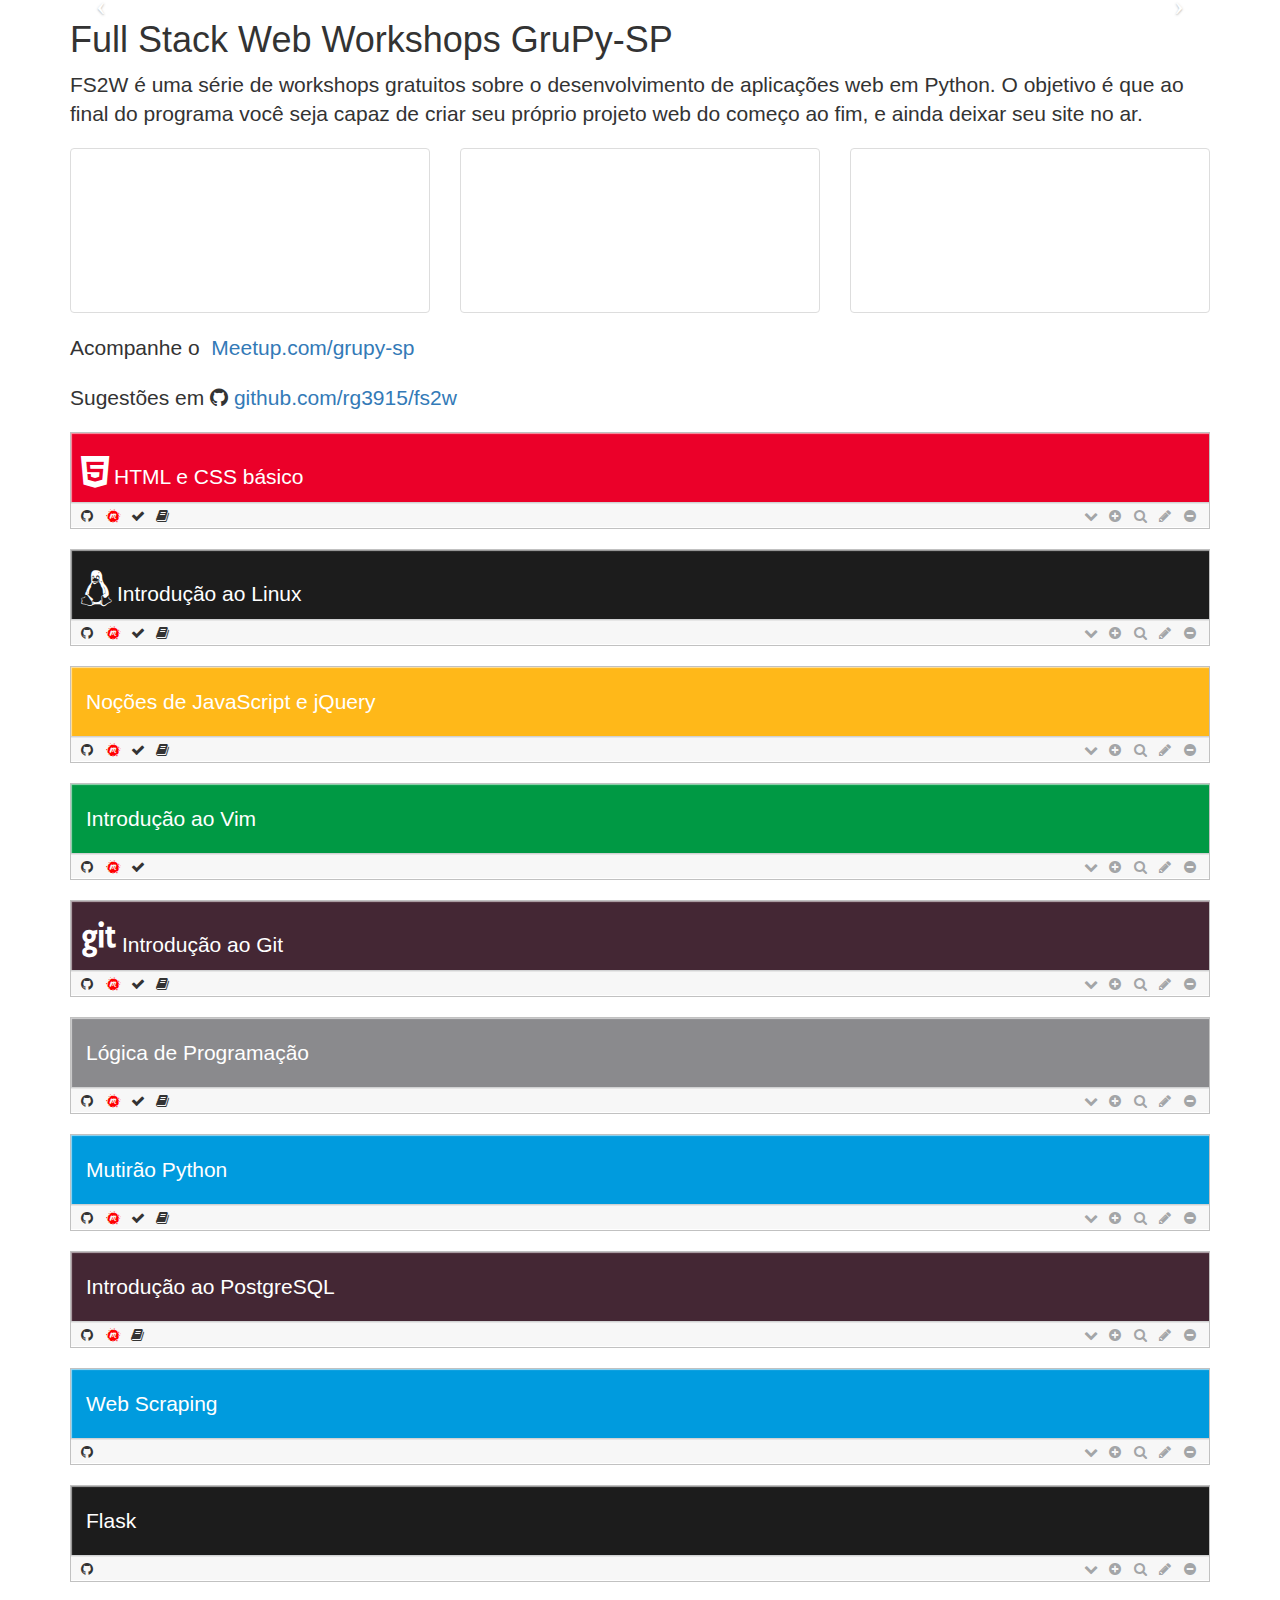
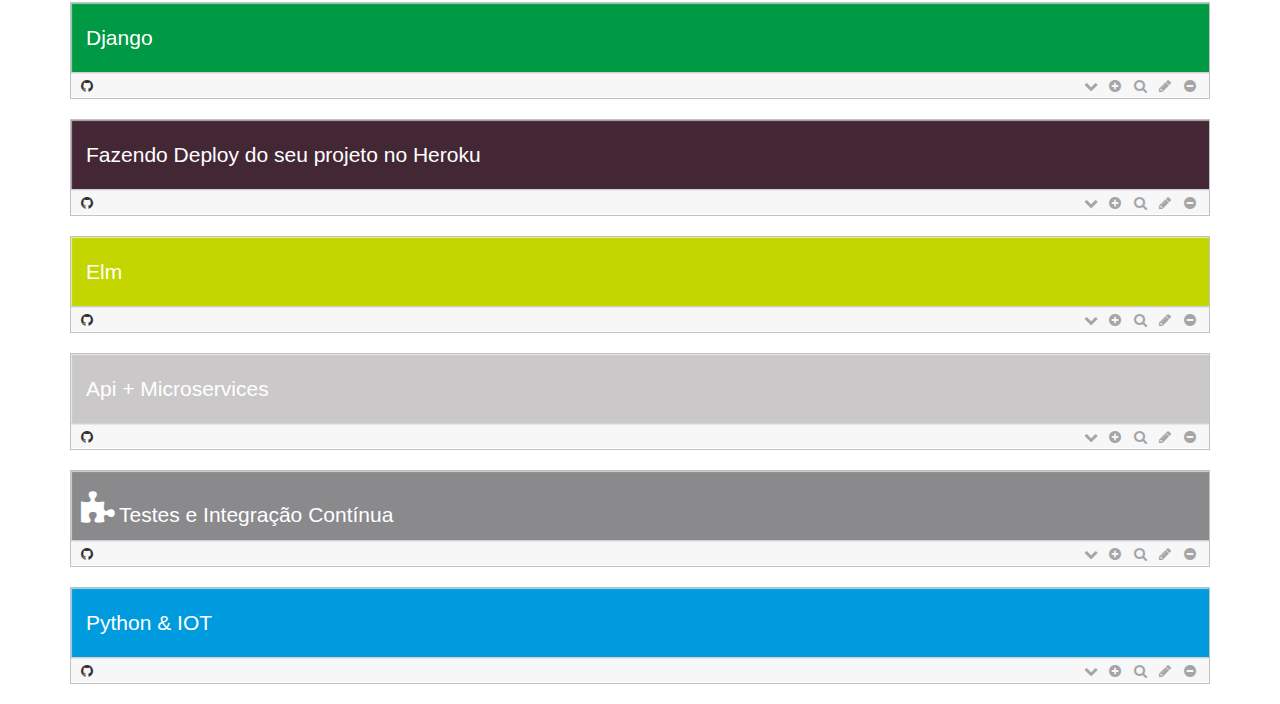
==== commit 5628ad88: "material de PostgreSQL" ====
--- a/index.html
+++ b/index.html
@@ -30,14 +30,14 @@
                     <h2></h2>
                 </div>
             </div>
-            <div class="item">
-                <div class="fill" style="background-image:url('img/slides/postgresql2.png');">
-                </div>
-                <div class="carousel-caption">
-                  <h1>PostgreSQL</h1>
-                    <h2>15/07/17</h2>
-                </div>
-            </div>
+            <!-- <div class="item">
+                            <div class="fill" style="background-image:url('img/slides/postgresql2.png');">
+                            </div>
+                            <div class="carousel-caption">
+                              <h1>PostgreSQL</h1>
+                                <h2>15/07/17</h2>
+                            </div>
+                        </div> -->
             <!-- <div class="item">
                 <div class="fill" style="background-image:url('http://placehold.it/1900x1080&text=Slide Three');"></div>
                 <div class="carousel-caption">
@@ -468,17 +468,17 @@
           <i class="fa fa-meetup fa-2x"></i>
           <a href="http://meetu.ps/3bBQPY" target="_blank"><i class="fa fa-check fa-2x"></i> 15/07/17</a>
         </h5>
-        <!-- <h4>
-          <i class="fa fa-book fa-2x"></i>
-          <a href="" target="_blank">Material</a>
-        </h4> -->
-      </div>
-    </div>
-  </div><!-- /CONTENT PANEL -->
-
-  <div class="widget-footer"><!-- FOOTER PANEL-->
-    <div class="lfooter">
-      <!-- <i class="fa fa-book"></i> -->
+        <h4>
+          <i class="fa fa-book fa-2x"></i>
+          <a href="https://github.com/juliano777/pgsql_fs2w" target="_blank">Material</a>
+        </h4>
+      </div>
+    </div>
+  </div><!-- /CONTENT PANEL -->
+
+  <div class="widget-footer"><!-- FOOTER PANEL-->
+    <div class="lfooter">
+      <i class="fa fa-book"></i>
       <i class="fa fa-meetup"></i>
       <i class="fa fa-github"></i>
     </div>
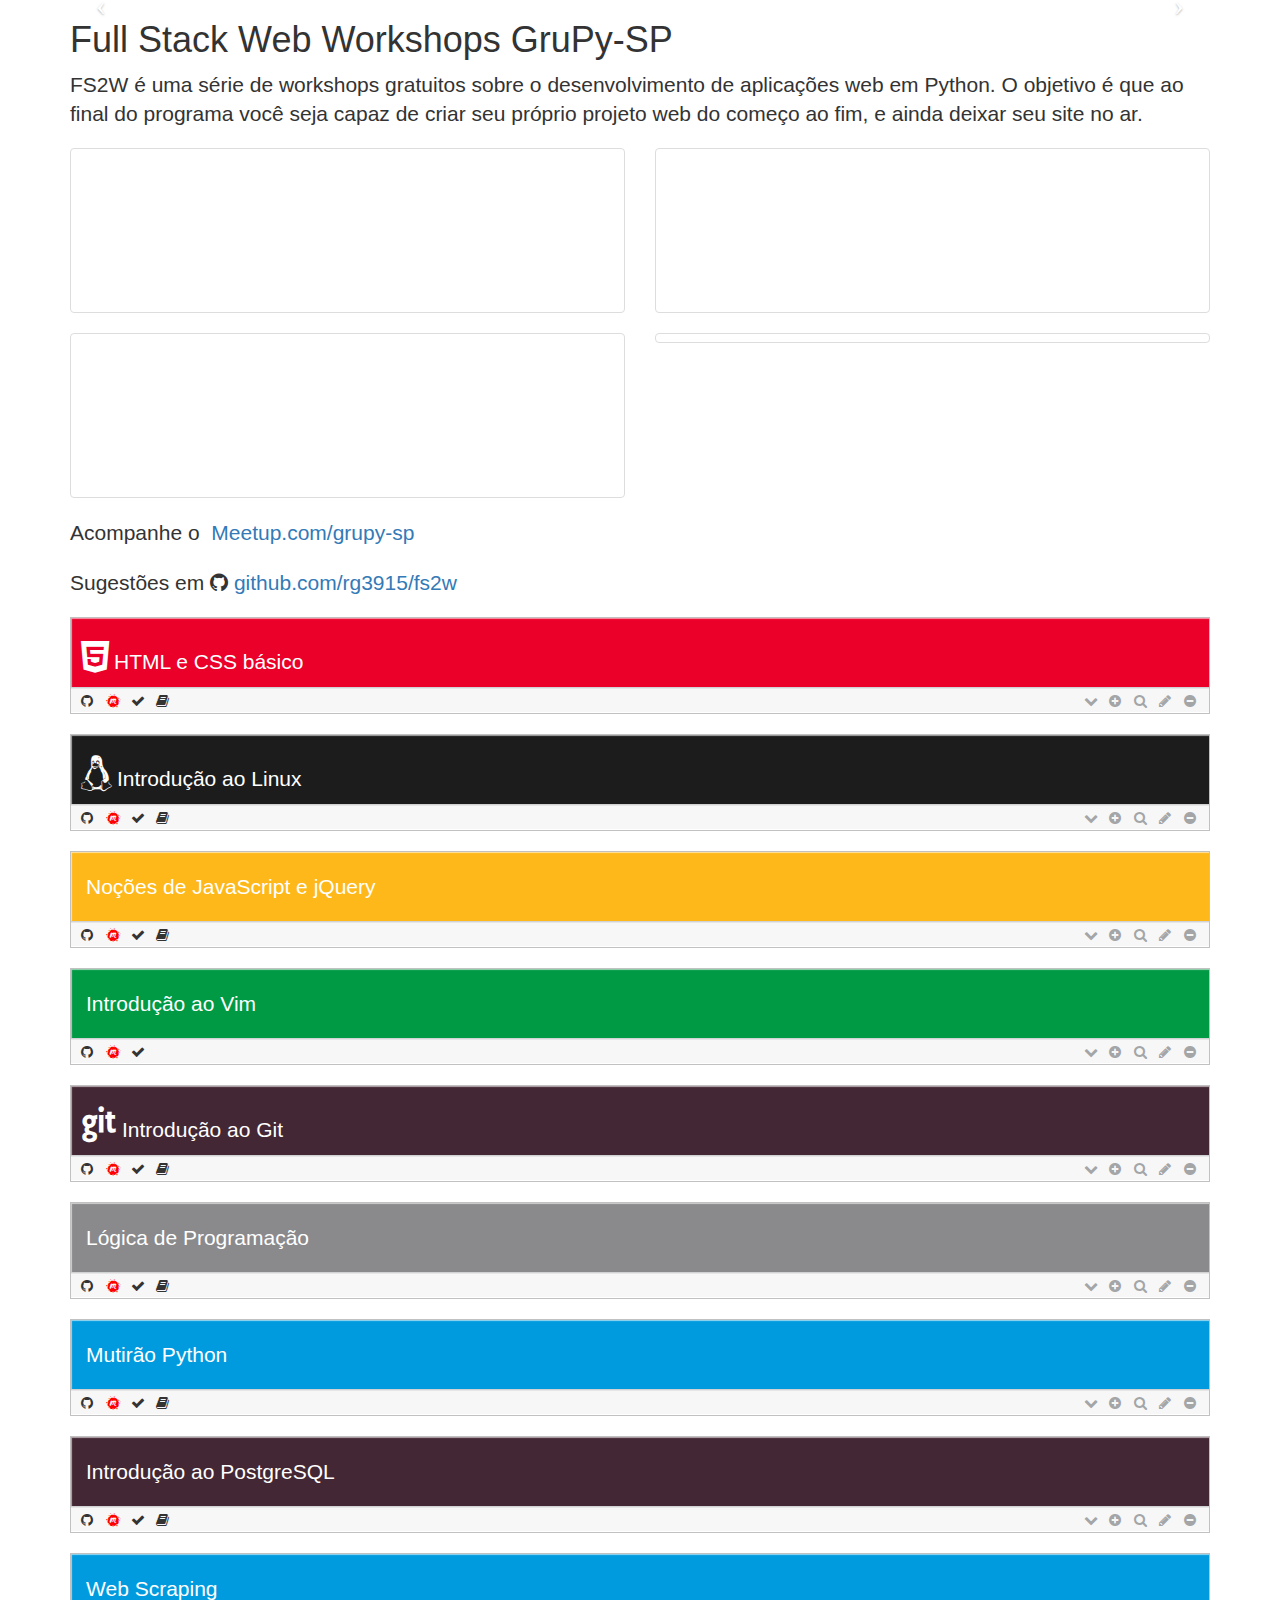
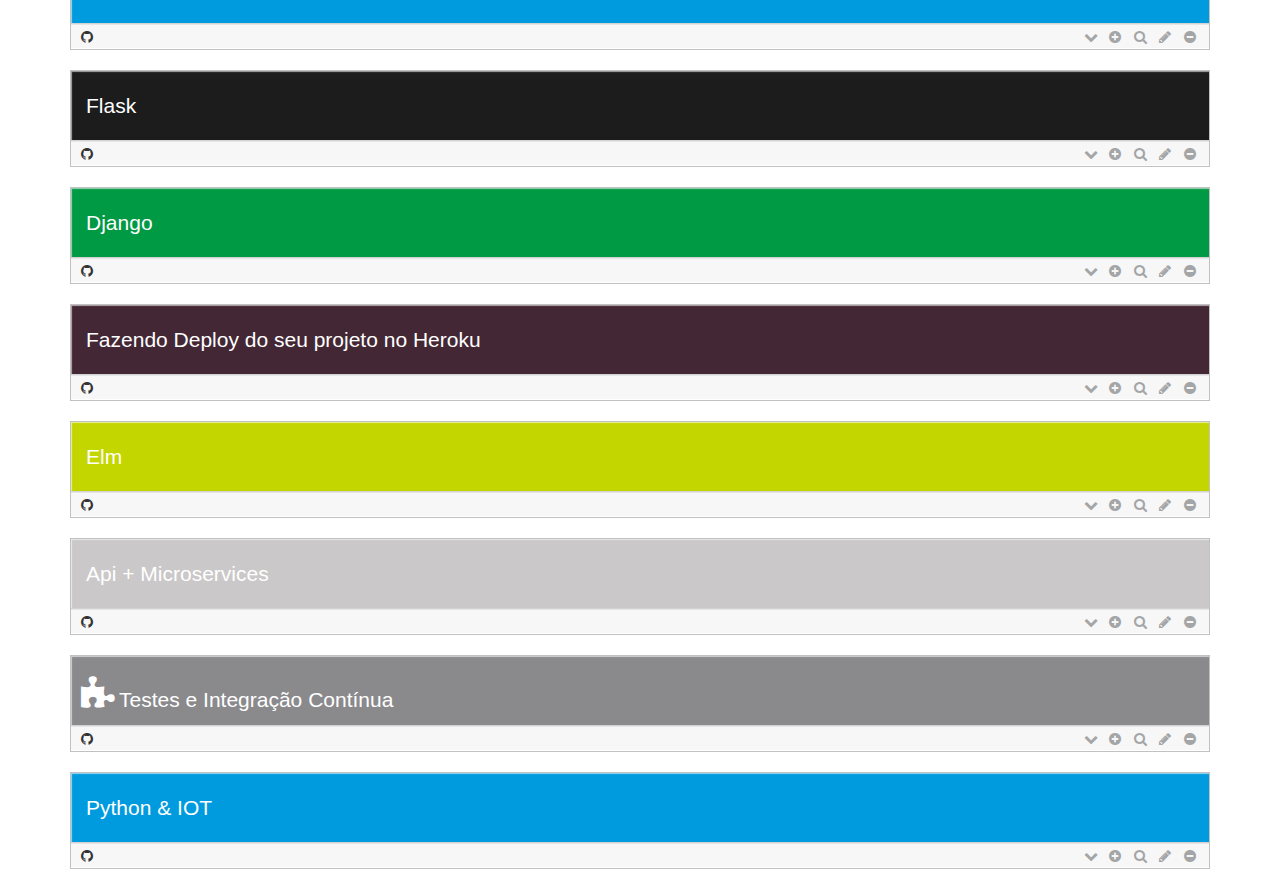
==== commit 0cc5dc64: "Essential Mix link" ====
--- a/index.html
+++ b/index.html
@@ -30,14 +30,22 @@
                     <h2></h2>
                 </div>
             </div>
-            <!-- <div class="item">
-                            <div class="fill" style="background-image:url('img/slides/postgresql2.png');">
-                            </div>
-                            <div class="carousel-caption">
-                              <h1>PostgreSQL</h1>
-                                <h2>15/07/17</h2>
-                            </div>
-                        </div> -->
+            <div class="item">
+                <div class="fill" style="background-image:url('img/slides/flask.png');">
+                </div>
+                <div class="carousel-caption">
+                  <h1>Flask</h1>
+                    <h2>19/08/17</h2>
+                </div>
+            </div>
+            <div class="item">
+                <div class="fill" style="background-image:url('img/slides/django.png');">
+                </div>
+                <div class="carousel-caption">
+                  <h1>Django</h1>
+                    <h2>Em breve</h2>
+                </div>
+            </div>
             <!-- <div class="item">
                 <div class="fill" style="background-image:url('http://placehold.it/1900x1080&text=Slide Three');"></div>
                 <div class="carousel-caption">
@@ -62,28 +70,35 @@
 <p class="lead">FS2W é uma série de workshops gratuitos sobre o desenvolvimento de aplicações web em Python. O objetivo é que ao final do programa você seja capaz de criar seu próprio projeto web do começo ao fim, e ainda deixar seu site no ar.</p>
 
 <div class="row">
-  <div class="col-md-4 col-sm-6 hero-feature">
+  <div class="col-md-6 col-sm-6 hero-feature">
       <div class="thumbnail">
         <iframe width="100%" src="https://www.youtube.com/embed/ka-7E02YBaE" frameborder="0" allowfullscreen></iframe>
       </div>
   </div>
 
-  <div class="col-md-4 col-sm-6 hero-feature">
+  <div class="col-md-6 col-sm-6 hero-feature">
       <div class="thumbnail">
         <iframe width="100%" src="https://www.youtube.com/embed/2_ycq6BbQw4" frameborder="0" allowfullscreen></iframe>
       </div>
   </div>
 
-  <div class="col-md-4 col-sm-6 hero-feature">
+  <div class="col-md-6 col-sm-6 hero-feature">
       <div class="thumbnail">
         <iframe width="100%" src="https://www.youtube.com/embed/T8KTf1VTvoE" frameborder="0" allowfullscreen></iframe>
       </div>
   </div>
+
+  <div class="col-md-6 col-sm-6 hero-feature">
+      <div class="thumbnail">
+        <a href="https://github.com/rg3915/fs2w/tree/fs2w_essential_mix" target="_blank"><img src="https://raw.githubusercontent.com/rg3915/fs2w/fs2w_essential_mix/img/essential_mix.jpg" alt="" height="100%"></a>
+      </div>
+  </div>
 </div>
 
 <p class="lead">Acompanhe o <img src="https://a248.e.akamai.net/secure.meetupstatic.com/photos/event/8/f/1/d/highres_454596637.jpeg" alt="" height="30px"> <a href="http://meetup.com/grupy-sp" target="_blank">Meetup.com/grupy-sp</a></p>
 
 <p class="lead">Sugestões em <span class="fa fa-github"></span> <a href="https://github.com/rg3915/fs2w" target="_blank">github.com/rg3915/fs2w</a></p>
+
 
 <!-- 01 HTML e CSS básico -->
 
@@ -479,6 +494,7 @@
   <div class="widget-footer"><!-- FOOTER PANEL-->
     <div class="lfooter">
       <i class="fa fa-book"></i>
+      <i class="fa fa-check fa"></i>
       <i class="fa fa-meetup"></i>
       <i class="fa fa-github"></i>
     </div>
